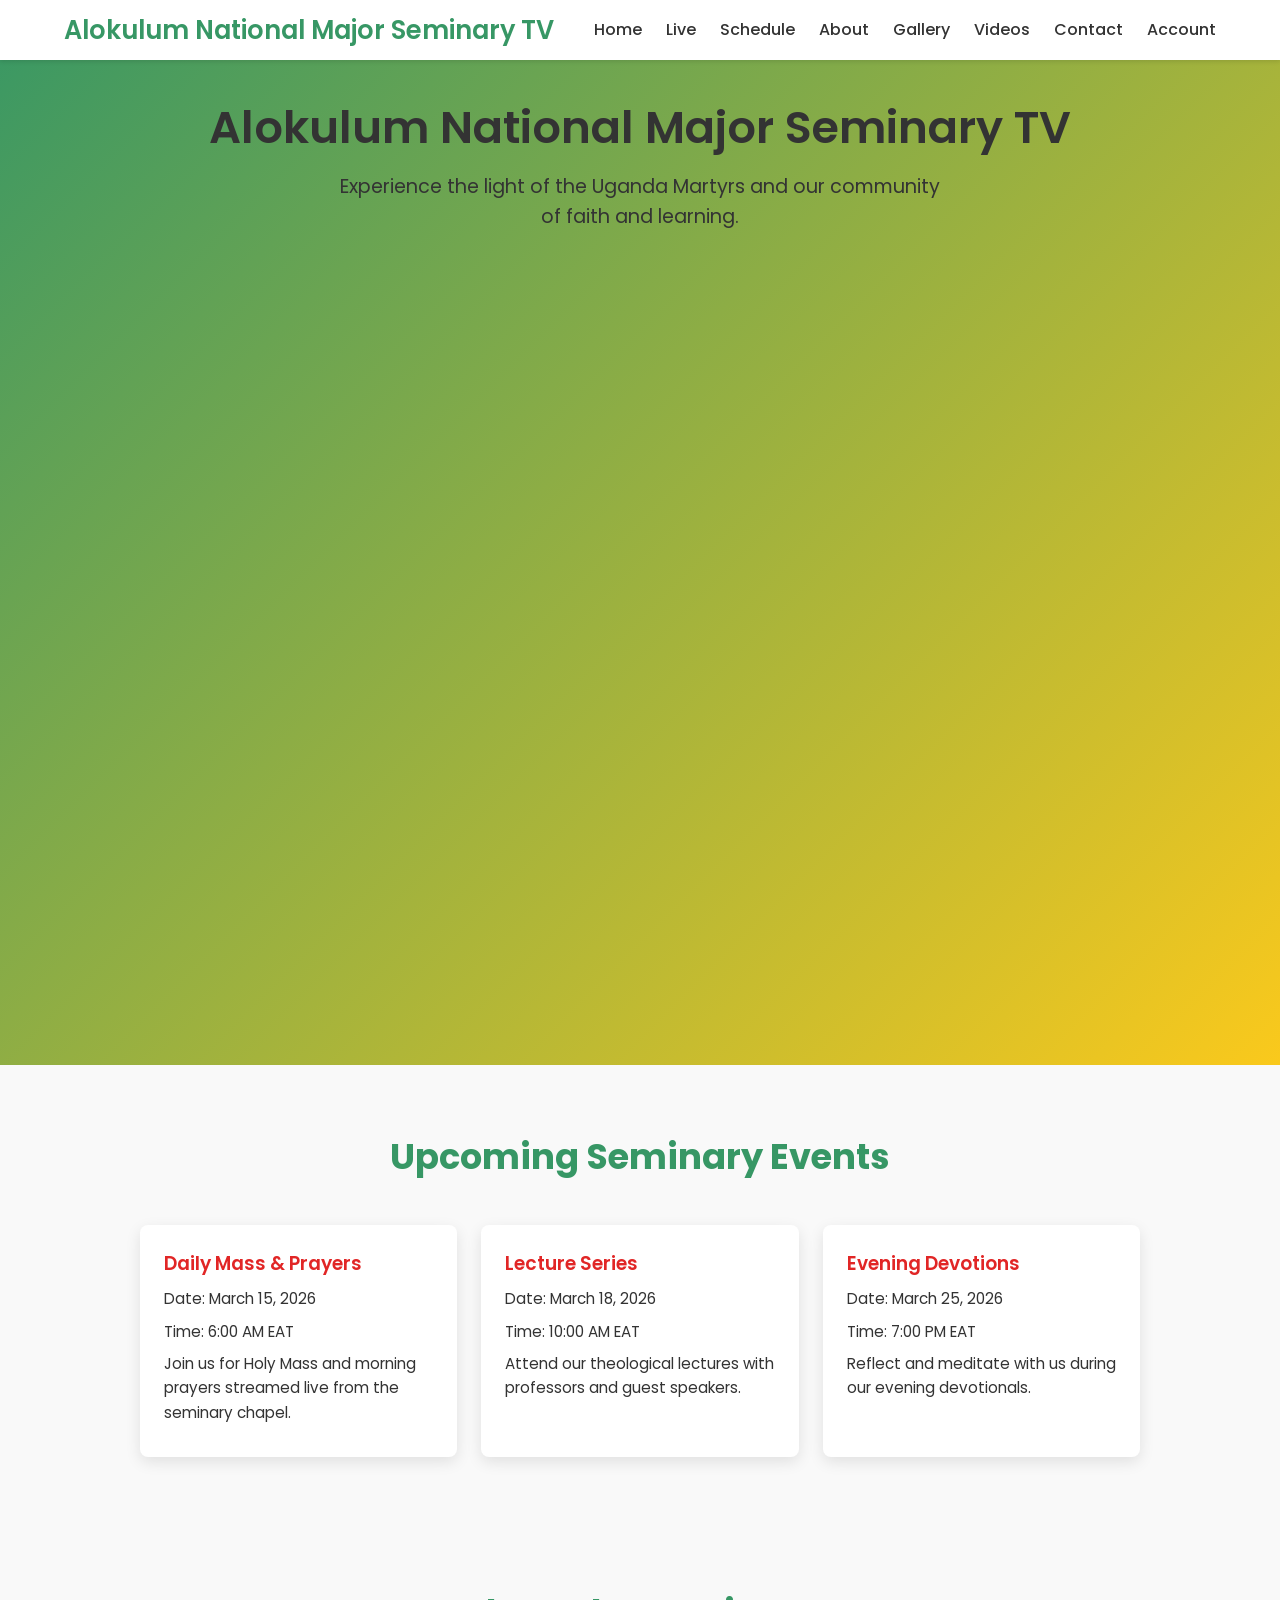
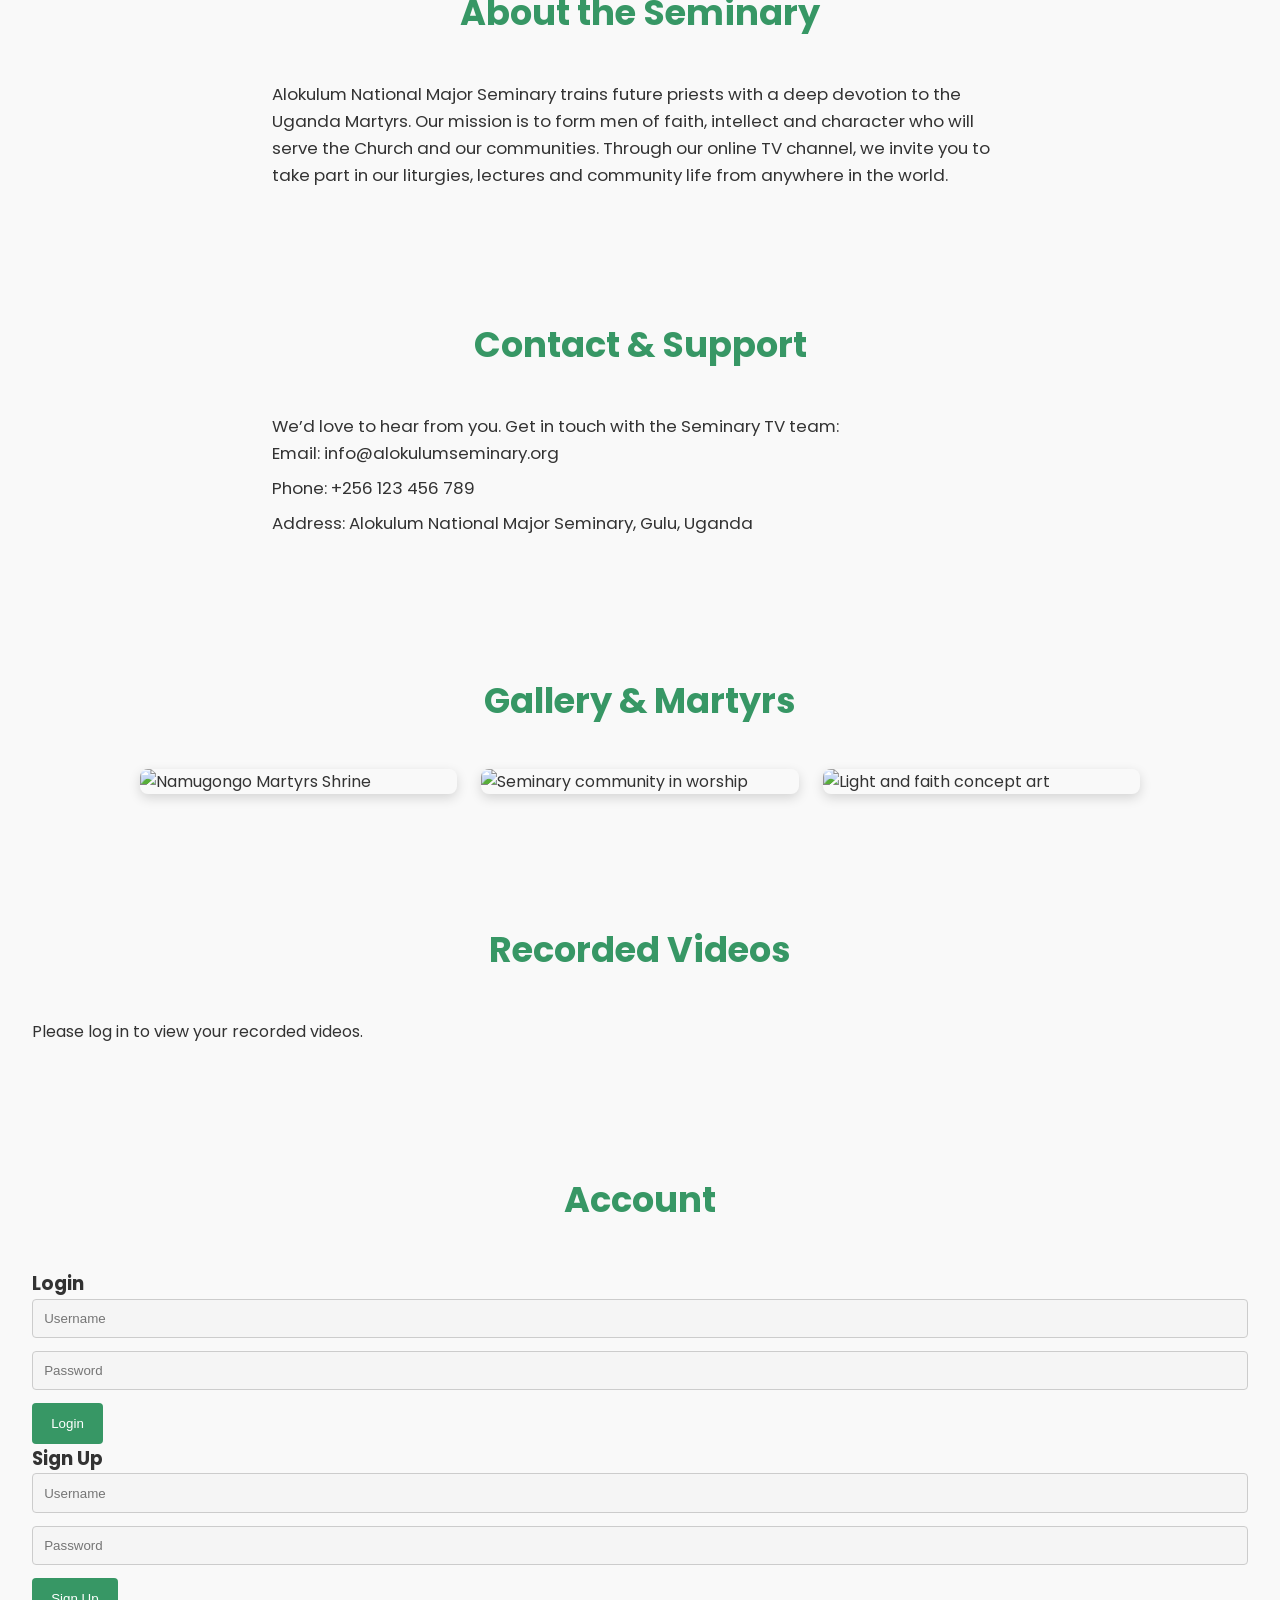
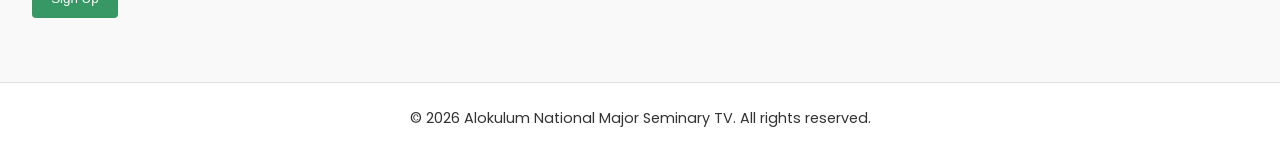
==== index.html @ e07dfffe "Redesign website with floating video, light theme, seminary branding and Uganda Martyrs images" ====
<!DOCTYPE html>
<html lang="en">
<head>
  <meta charset="UTF-8">
  <meta name="viewport" content="width=device-width, initial-scale=1.0">
  <title>Alokulum National Major Seminary TV</title>
  <!-- Main stylesheet -->
  <link rel="stylesheet" href="style.css">
  <!-- Google Fonts -->
  <link rel="preconnect" href="https://fonts.gstatic.com" crossorigin>
  <link href="https://fonts.googleapis.com/css2?family=Poppins:wght@400;500;600&display=swap" rel="stylesheet">
  <!-- Video.js CSS (provides styles for the video player) -->
  <link href="https://vjs.zencdn.net/8.23.4/video-js.css" rel="stylesheet">
  <!-- PWA manifest -->
  <link rel="manifest" href="manifest.json">
</head>
<body>
  <header>
    <div class="container">
      <h1 class="logo">Alokulum National Major Seminary TV</h1>
      <nav>
        <ul class="nav-links">
          <li><a href="#home">Home</a></li>
          <li><a href="#live">Live</a></li>
          <li><a href="#schedule">Schedule</a></li>
          <li><a href="#about">About</a></li>
          <li><a href="#gallery">Gallery</a></li>
          <li><a href="#videos">Videos</a></li>
          <li><a href="#contact">Contact</a></li>
          <li><a href="#account">Account</a></li>
        </ul>
      </nav>
      <button class="menu-toggle" aria-label="Toggle navigation">&#9776;</button>
    </div>
  </header>

  <main id="home">
    <!-- Hero section introducing the seminary and containing a responsive live video.
         When the user scrolls past this section, the video will float in the corner. -->
    <section class="hero" id="live">
      <div class="hero-background"></div>
      <div class="hero-content">
        <h2>Alokulum National Major Seminary TV</h2>
        <p>Experience the light of the Uganda Martyrs and our community of faith and learning.</p>
      </div>
      <div class="video-container" id="live-video-container">
        <iframe
          id="live-video"
          src="https://player.twitch.tv/?channel=benjaminexperiments&parent=sekretbenji.github.io&muted=true"
          frameborder="0"
          allowfullscreen
          scrolling="no">
        </iframe>
      </div>
    </section>

    <!-- Schedule section with upcoming events -->
    <section id="schedule" class="schedule section">
      <h2>Upcoming Seminary Events</h2>
      <div class="schedule-cards">
        <div class="card">
          <h3>Daily Mass &amp; Prayers</h3>
          <p>Date: March 15, 2026</p>
          <p>Time: 6:00&nbsp;AM EAT</p>
          <p>Join us for Holy Mass and morning prayers streamed live from the seminary chapel.</p>
        </div>
        <div class="card">
          <h3>Lecture Series</h3>
          <p>Date: March 18, 2026</p>
          <p>Time: 10:00&nbsp;AM EAT</p>
          <p>Attend our theological lectures with professors and guest speakers.</p>
        </div>
        <div class="card">
          <h3>Evening Devotions</h3>
          <p>Date: March 25, 2026</p>
          <p>Time: 7:00&nbsp;PM EAT</p>
          <p>Reflect and meditate with us during our evening devotionals.</p>
        </div>
      </div>
    </section>

    <!-- About section describing the purpose of the platform -->
    <section id="about" class="about section">
      <h2>About the Seminary</h2>
      <p>Alokulum National Major Seminary trains future priests with a deep devotion to the Uganda Martyrs. Our mission is to form men of faith, intellect and character who will serve the Church and our communities. Through our online TV channel, we invite you to take part in our liturgies, lectures and community life from anywhere in the world.</p>
    </section>

    <!-- Contact section with contact information -->
    <section id="contact" class="contact section">
      <h2>Contact &amp; Support</h2>
      <p>We’d love to hear from you. Get in touch with the Seminary TV team:</p>
      <ul>
        <li>Email: <a href="mailto:info@alokulumseminary.org">info@alokulumseminary.org</a></li>
        <li>Phone: +256&nbsp;123&nbsp;456&nbsp;789</li>
        <li>Address: Alokulum National Major Seminary, Gulu, Uganda</li>
      </ul>
    </section>

    <!-- Gallery section to showcase images -->
    <section id="gallery" class="gallery section">
      <h2>Gallery &amp; Martyrs</h2>
      <div class="gallery-grid">
        <img src="assets/uganda-martyrs.jpg" alt="Namugongo Martyrs Shrine">
        <img src="assets/hero-image.png" alt="Seminary community in worship">
        <img src="assets/stream-concept.png" alt="Light and faith concept art">
      </div>
    </section>

    <!-- Recorded videos section (populated via JavaScript) -->
    <section id="videos" class="videos section">
      <h2>Recorded Videos</h2>
      <p id="no-videos-message">No recordings yet. Upload a video or save a live stream to see it here.</p>
      <div id="recorded-videos-container" class="video-grid"></div>
    </section>

    <!-- Upload section (requires authentication) -->
    <section id="upload" class="upload section" style="display:none;">
      <h2>Upload Video</h2>
      <p>Select a video file to upload. Supported formats: MP4, WebM, OGG.</p>
      <input type="file" id="video-file" accept="video/*">
      <button id="upload-btn">Upload</button>
      <p id="upload-message"></p>
    </section>

    <!-- Account section for sign up/in -->
    <section id="account" class="account section">
      <h2>Account</h2>
      <div id="auth-forms">
        <div id="login-form">
          <h3>Login</h3>
          <input type="text" id="login-username" placeholder="Username">
          <input type="password" id="login-password" placeholder="Password">
          <button id="login-btn">Login</button>
          <p id="login-message"></p>
        </div>
        <div id="signup-form">
          <h3>Sign Up</h3>
          <input type="text" id="signup-username" placeholder="Username">
          <input type="password" id="signup-password" placeholder="Password">
          <button id="signup-btn">Sign Up</button>
          <p id="signup-message"></p>
        </div>
        <div id="logout-section" style="display:none;">
          <p>Welcome, <span id="username-display"></span>!</p>
          <button id="logout-btn">Logout</button>
        </div>
      </div>
    </section>
  </main>

  <footer>
    <p>&copy;&nbsp;2026 Alokulum National Major Seminary TV. All rights reserved.</p>
  </footer>

  <!-- Video.js JS library -->
  <script src="https://vjs.zencdn.net/8.23.4/video.min.js"></script>
  <!-- Custom script -->
  <script src="script.js"></script>

  <!-- Register the service worker for PWA functionality -->
  <script>
    if ('serviceWorker' in navigator) {
      window.addEventListener('load', () => {
        navigator.serviceWorker.register('service-worker.js').catch(err => {
          console.error('Service worker registration failed:', err);
        });
      });
    }
  </script>
</body>
</html>
---- style.css ----
/*
 * Main stylesheet for the Live Stream Hub website.
 *
 * This stylesheet defines the typography, layout, and responsive
 * behaviour of the site. Colour variables are defined at the
 * top-level using CSS custom properties to allow easy theming.
 */

:root {
  /*
   * Light theme colour palette inspired by the seminary adoption flyer.
   * These colours create a bright, welcoming atmosphere that reflects
   * the spirit of hope and devotion of the Uganda Martyrs.
   */
  --primary-color: #379765;      /* green representing growth and faith */
  --secondary-color: #e12626;    /* red accent recalling the martyrs’ sacrifice */
  --accent-color: #fac91c;       /* golden highlight evoking light and hope */
  --background-color: #f9f9f9;   /* very light grey page background */
  --surface-color: #ffffff;      /* white surfaces for cards and sections */
  --text-color: #333333;         /* dark grey text for readability */
  --header-background: #ffffff;  /* white header/footer */
  --header-height: 60px;
}

/* Global reset and base styles */
* {
  margin: 0;
  padding: 0;
  box-sizing: border-box;
}

body {
  font-family: 'Poppins', sans-serif;
  color: var(--text-color);
  background-color: var(--background-color);
  line-height: 1.6;
}

a {
  color: inherit;
  text-decoration: none;
}

header {
  position: fixed;
  top: 0;
  left: 0;
  width: 100%;
  height: var(--header-height);
  background-color: var(--header-background);
  box-shadow: 0 2px 4px rgba(0, 0, 0, 0.1);
  z-index: 100;
}

header .container {
  max-width: 1200px;
  margin: 0 auto;
  display: flex;
  align-items: center;
  justify-content: space-between;
  height: 100%;
  padding: 0 1.5rem;
}

.logo {
  font-size: 1.6rem;
  font-weight: 600;
  color: var(--primary-color);
}

nav ul {
  list-style: none;
  display: flex;
  align-items: center;
  background-color: transparent;
}

nav li {
  margin-left: 1.5rem;
}

nav a {
  font-weight: 500;
  transition: color 0.3s ease;
}

nav a:hover {
  color: var(--secondary-color);
}

.menu-toggle {
  display: none;
  background: none;
  border: none;
  font-size: 1.8rem;
  color: var(--primary-color);
  cursor: pointer;
}

/* Hero section styling */
.hero {
  padding-top: calc(var(--header-height) + 2rem);
  padding-bottom: 3rem;
  text-align: center;
  background: linear-gradient(135deg, var(--primary-color), var(--accent-color));
  color: var(--text-color);
  position: relative;
}

/* Background image overlay for the hero section. This layer adds a subtle
   photographic texture behind the gradient and text without overpowering
   the content. */
.hero-background {
  position: absolute;
  top: 0;
  left: 0;
  width: 100%;
  height: 100%;
  background-image: url('assets/uganda-martyrs.jpg');
  background-size: cover;
  background-position: center;
  opacity: 0.25;
  filter: brightness(0.9);
  z-index: -1;
}

/* Responsive video container. This wrapper maintains a 16:9 aspect ratio
   for the embedded Twitch iframe. When the page is scrolled past the
   hero section, the "floating" class will convert this container into a
   small fixed window pinned to the bottom right of the viewport. */
.video-container {
  width: 80%;
  max-width: 900px;
  margin: 2rem auto;
  position: relative;
  padding-top: 56.25%; /* 16:9 aspect ratio */
}
.video-container iframe {
  position: absolute;
  top: 0;
  left: 0;
  width: 100%;
  height: 100%;
  border: none;
}
.video-container.floating {
  position: fixed;
  width: 320px;
  height: 180px;
  bottom: 20px;
  right: 20px;
  margin: 0;
  padding-top: 0;
  background-color: var(--surface-color);
  box-shadow: 0 4px 12px rgba(0, 0, 0, 0.2);
  border-radius: 8px;
  z-index: 1000;
}

.hero-content h2 {
  font-size: 2.8rem;
  margin-bottom: 0.5rem;
  font-weight: 600;
}

.hero-content p {
  font-size: 1.2rem;
  margin-bottom: 1.5rem;
  max-width: 600px;
  margin-left: auto;
  margin-right: auto;
}

.video-wrapper {
  width: 80%;
  max-width: 900px;
  margin: 0 auto;
  border-radius: 8px;
  overflow: hidden;
  box-shadow: 0 10px 25px rgba(0, 0, 0, 0.4);
}

/* Illustration in the hero section */
/* Decorative illustration positioning.
 * Currently hidden to prevent overlap with the video player. You can
 * customise its position and size by overriding these properties.
 */
.hero-illustration {
  display: none;
}

.hero-illustration img {
  width: 100%;
  display: block;
}

/* Section common styling */
.section {
  padding: 4rem 2rem;
}

.section h2 {
  text-align: center;
  margin-bottom: 2.5rem;
  font-size: 2.2rem;
  color: var(--primary-color);
}

/* Schedule cards grid */
.schedule-cards {
  display: grid;
  grid-template-columns: repeat(auto-fit, minmax(250px, 1fr));
  gap: 1.5rem;
  max-width: 1000px;
  margin: 0 auto;
}

.card {
  background-color: var(--surface-color);
  padding: 1.5rem;
  border-radius: 8px;
  box-shadow: 0 5px 15px rgba(0, 0, 0, 0.1);
  transition: transform 0.2s ease, box-shadow 0.2s ease;
}

.card:hover {
  transform: translateY(-5px);
  box-shadow: 0 8px 20px rgba(0, 0, 0, 0.2);
}

.card h3 {
  margin-top: 0;
  margin-bottom: 0.5rem;
  color: var(--secondary-color);
  font-weight: 600;
}

.card p {
  margin-bottom: 0.5rem;
  font-size: 0.95rem;
  color: var(--text-color);
}

/* About and Contact sections */
.about, .contact {
  max-width: 800px;
  margin: 0 auto;
  font-size: 1.05rem;
  line-height: 1.6;
}

.contact ul {
  list-style: none;
  padding-left: 0;
}

.contact li {
  margin-bottom: 0.5rem;
}

footer {
  text-align: center;
  padding: 1.5rem 0;
  background-color: var(--header-background);
  border-top: 1px solid #e0e0e0;
  color: var(--text-color);
  font-size: 0.9rem;
}

/* Responsive behaviour */
@media (max-width: 768px) {
  nav ul {
    position: absolute;
    right: 0;
    top: var(--header-height);
    width: 220px;
    flex-direction: column;
    background-color: var(--header-background);
    border: 1px solid #e0e0e0;
    box-shadow: 0 10px 20px rgba(0, 0, 0, 0.1);
    display: none;
  }
  nav ul.active {
    display: flex;
  }
  nav li {
    margin: 0;
    border-bottom: 1px solid #e0e0e0;
  }
  nav li:last-child {
    border-bottom: none;
  }
  .menu-toggle {
    display: block;
  }
  .video-wrapper {
    width: 95%;
  }
  .hero-content h2 {
    font-size: 2.2rem;
  }
  .hero-content p {
    font-size: 1rem;
  }
  .section {
    padding: 3rem 1.5rem;
  }

  /* Hide the illustration on small screens to preserve space */
  .hero-illustration {
    display: none;
  }
}

/* Account and upload forms */
.account input,
 .upload input {
  width: 100%;
  padding: 0.7rem;
  margin-bottom: 0.8rem;
  border: 1px solid #ccc;
  border-radius: 4px;
  background-color: #f5f5f5;
  color: var(--text-color);
}

.account button,
.upload button {
  background-color: var(--primary-color);
  color: #fff;
  border: none;
  padding: 0.8rem 1.2rem;
  border-radius: 4px;
  cursor: pointer;
  font-weight: 500;
  transition: background-color 0.3s ease;
}

.account button:hover,
.upload button:hover {
  background-color: var(--secondary-color);
}

/* Welcome/Logout section styling */
#logout-section {
  text-align: center;
  margin-top: 1rem;
}
#logout-section p {
  margin-bottom: 0.8rem;
}

/* Recorded videos grid */
.video-grid {
  display: grid;
  grid-template-columns: repeat(auto-fit, minmax(250px, 1fr));
  gap: 1rem;
  max-width: 1000px;
  margin: 0 auto;
}

.video-grid video {
  width: 100%;
  border-radius: 8px;
  box-shadow: 0 4px 12px rgba(0, 0, 0, 0.15);
}

/* Gallery grid styling */
.gallery-grid {
  display: grid;
  grid-template-columns: repeat(auto-fit, minmax(250px, 1fr));
  gap: 1.5rem;
  max-width: 1000px;
  margin: 0 auto;
}

.gallery-grid img {
  width: 100%;
  border-radius: 8px;
  box-shadow: 0 4px 12px rgba(0, 0, 0, 0.15);
  object-fit: cover;
}
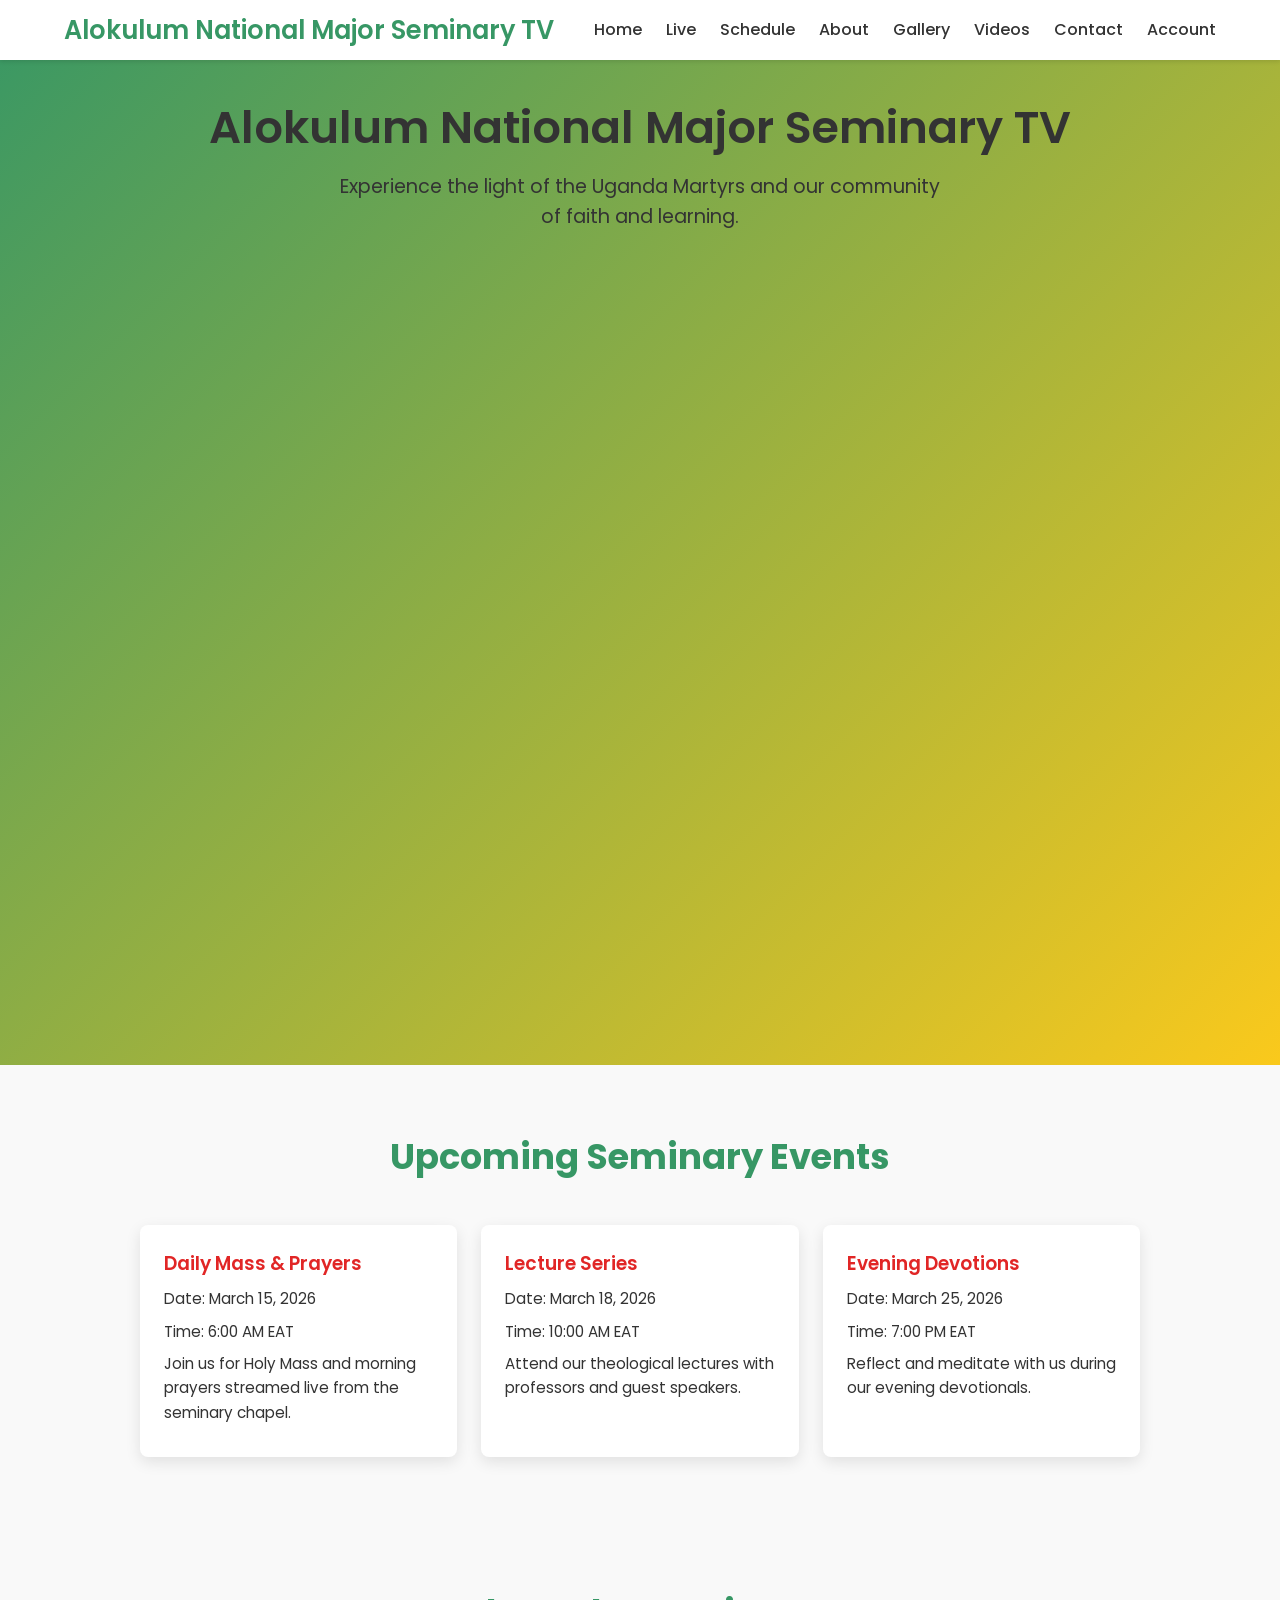
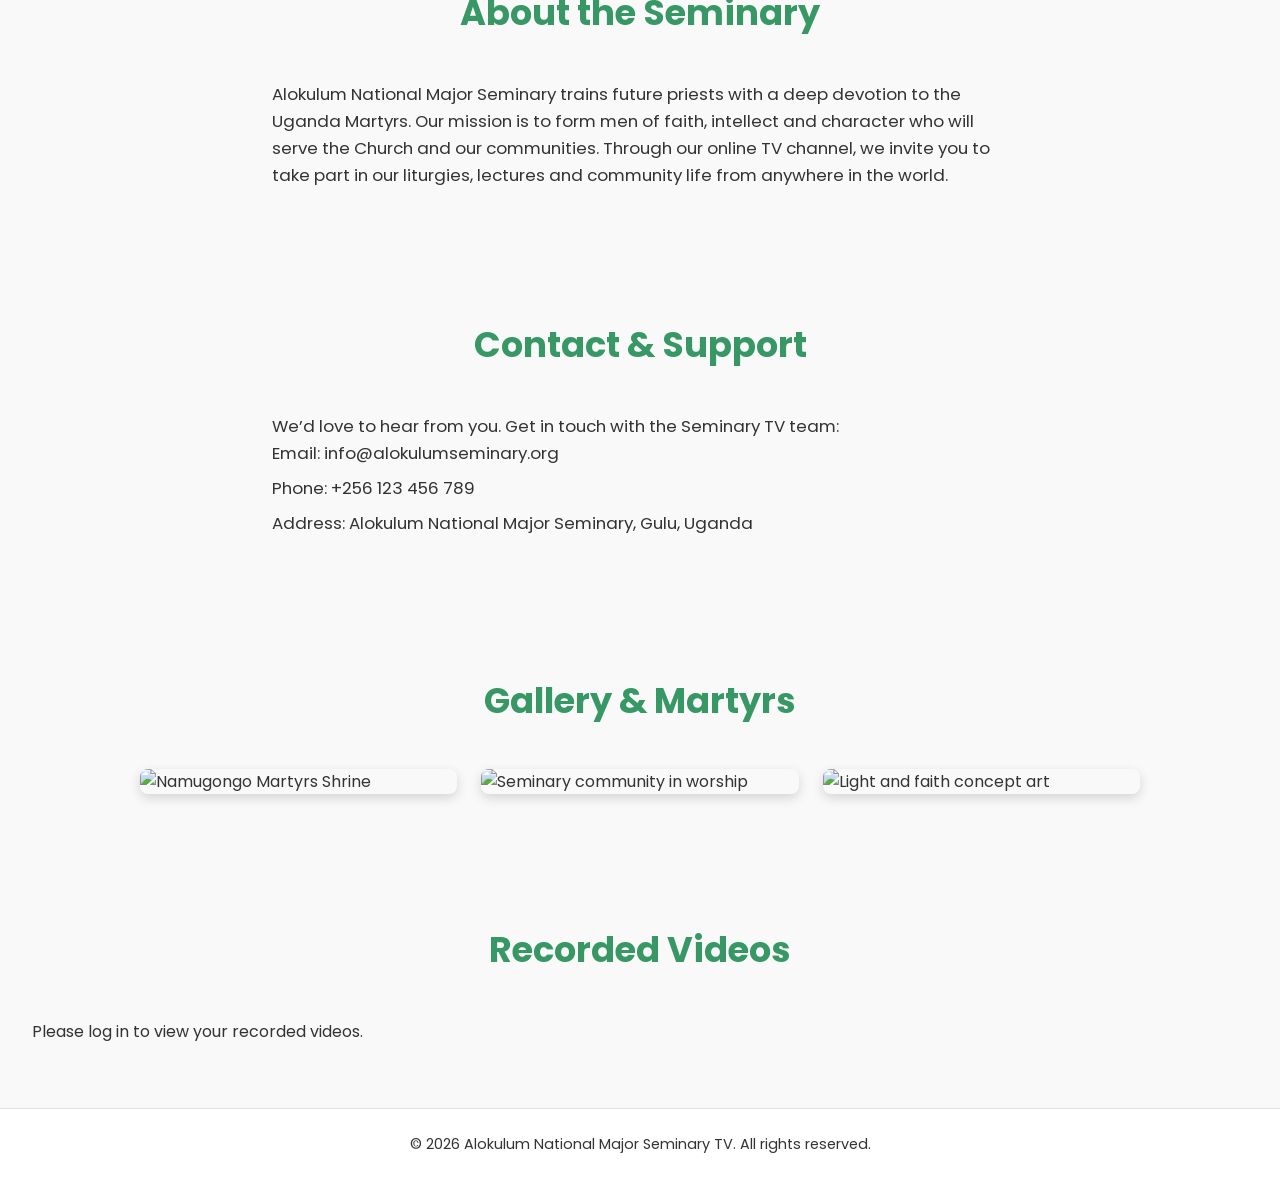
==== commit 9e5b2f0c: "Make login/signup optional via floating panel" ====
--- a/index.html
+++ b/index.html
@@ -27,7 +27,8 @@
           <li><a href="#gallery">Gallery</a></li>
           <li><a href="#videos">Videos</a></li>
           <li><a href="#contact">Contact</a></li>
-          <li><a href="#account">Account</a></li>
+          <!-- Account link will toggle the floating login/signup panel instead of scrolling -->
+          <li><a href="#account" id="account-link">Account</a></li>
         </ul>
       </nav>
       <button class="menu-toggle" aria-label="Toggle navigation">&#9776;</button>
--- a/style.css
+++ b/style.css
@@ -350,6 +350,41 @@
   margin-bottom: 0.8rem;
 }
 
+/* Floating account panel styles
+ * The account section is rendered as a floating card in the top‑right
+ * corner of the viewport. It is hidden by default and can be toggled
+ * via the Account link in the navigation bar. When visible, it
+ * overlays the page content without affecting the layout.
+ */
+.account {
+  position: fixed;
+  top: calc(var(--header-height) + 1rem);
+  right: 1rem;
+  width: 300px;
+  background-color: var(--surface-color);
+  box-shadow: 0 4px 12px rgba(0, 0, 0, 0.15);
+  border-radius: 8px;
+  padding: 1rem;
+  z-index: 2000;
+  display: none;
+}
+
+.account.visible {
+  display: block;
+}
+
+/* For small screens, expand the panel to near full width and shift
+ * downward so it doesn’t cover the header. */
+@media (max-width: 768px) {
+  .account {
+    top: calc(var(--header-height) + 0.5rem);
+    right: 0.5rem;
+    left: 0.5rem;
+    width: auto;
+    max-width: calc(100% - 1rem);
+  }
+}
+
 /* Recorded videos grid */
 .video-grid {
   display: grid;
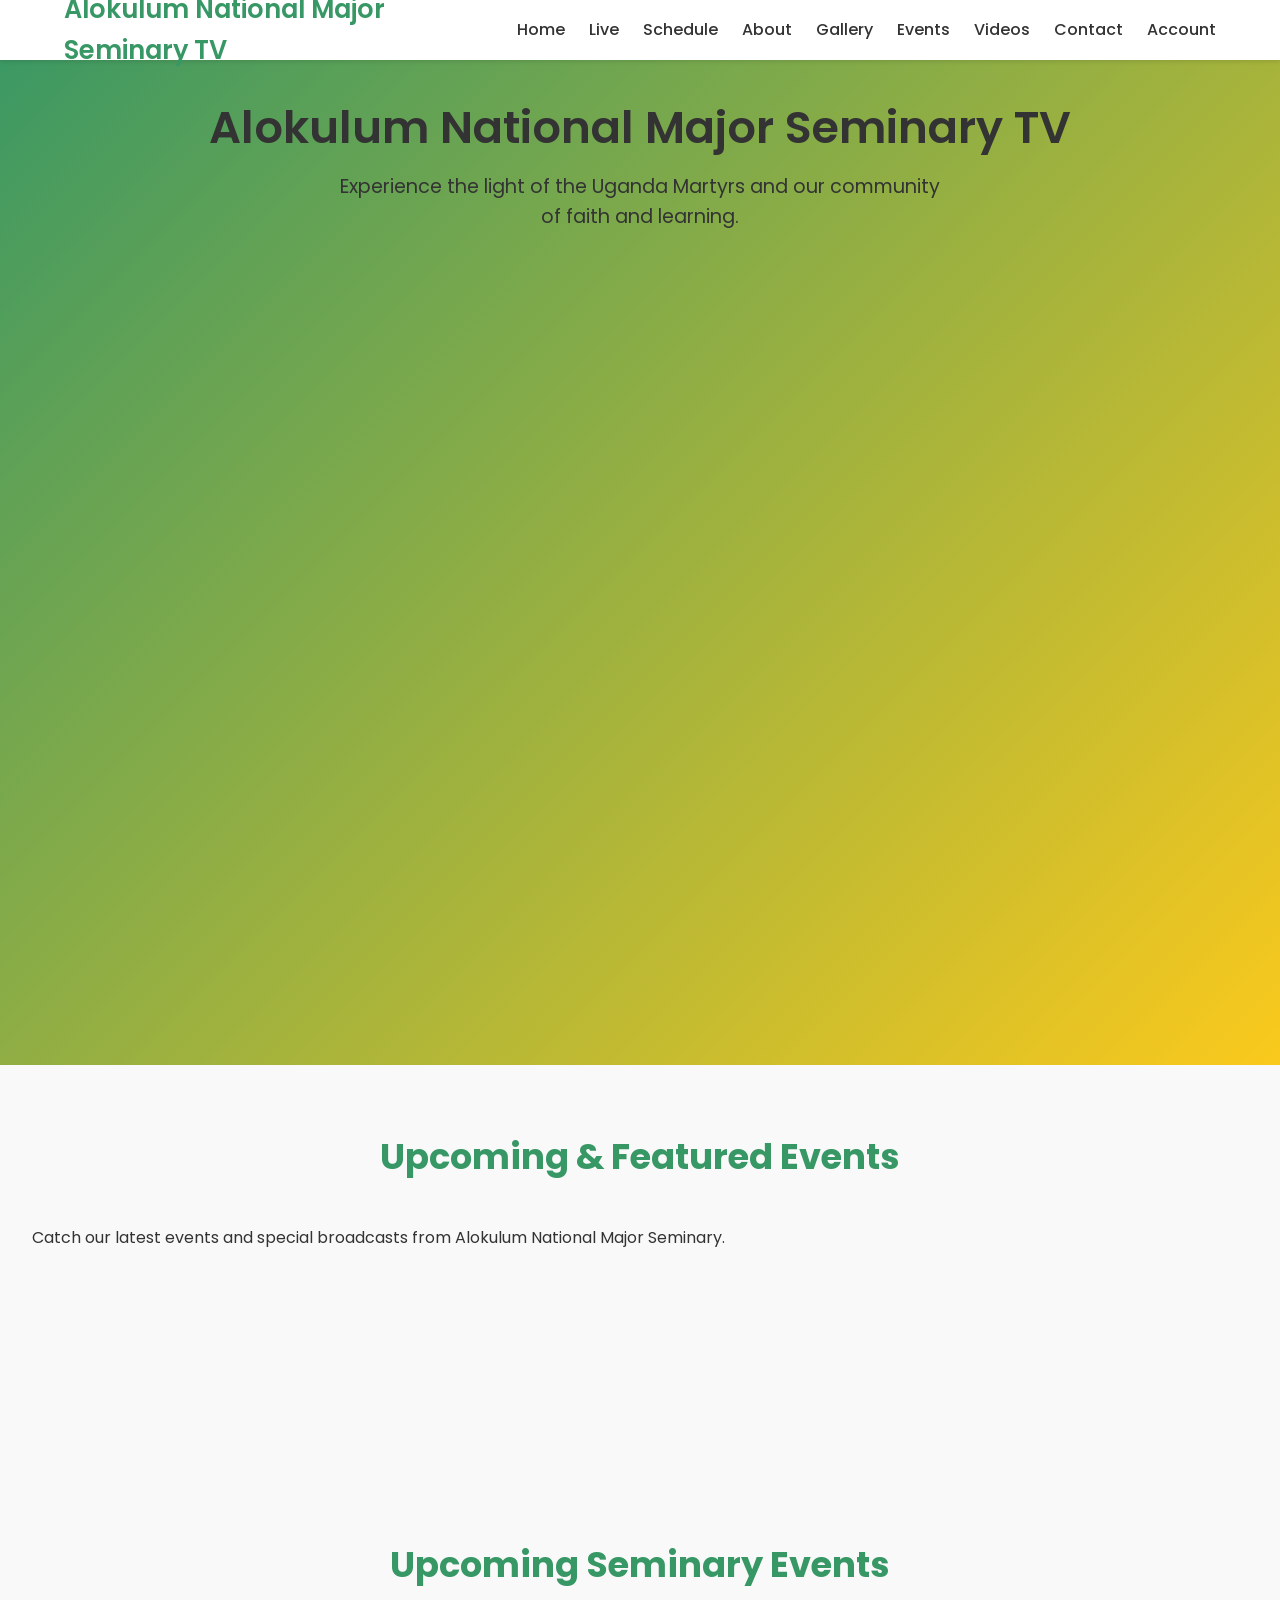
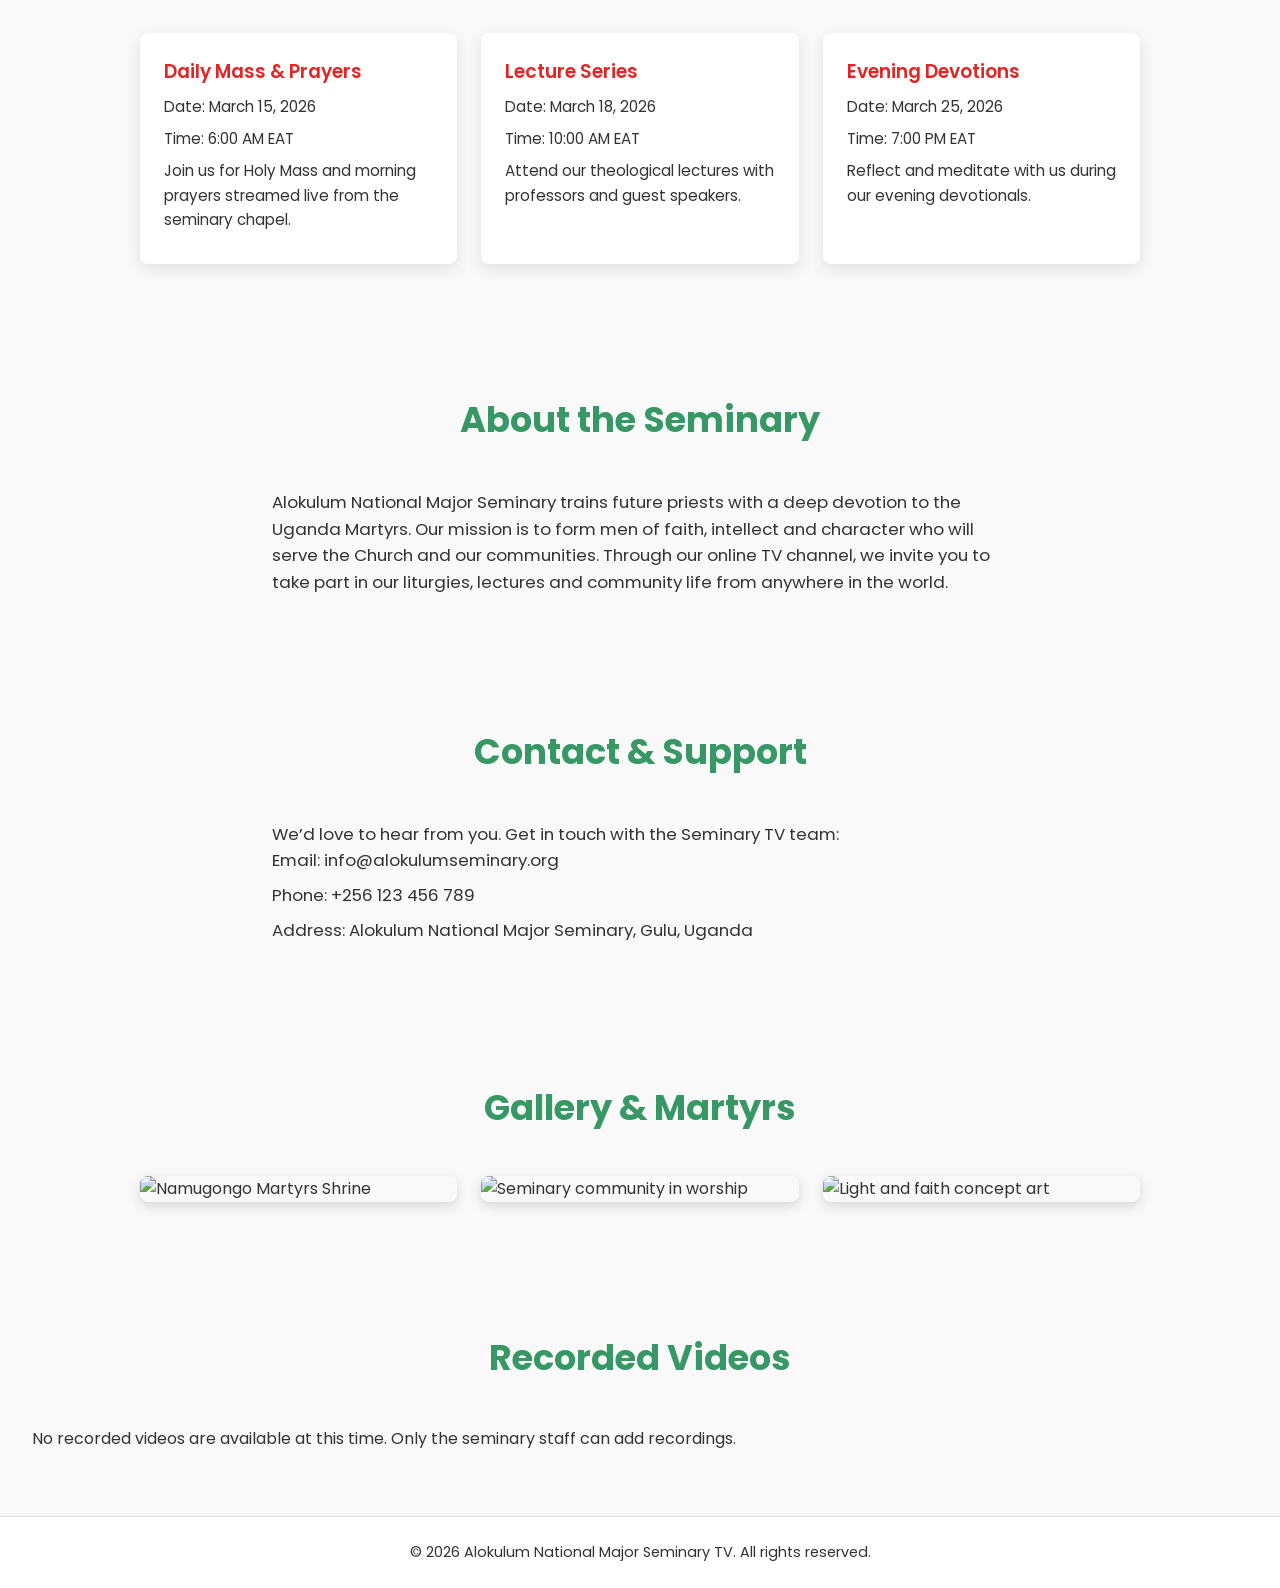
==== commit 30481a20: "Remove upload feature and switch to consumption-only; update recorded videos message" ====
--- a/index.html
+++ b/index.html
@@ -25,6 +25,8 @@
           <li><a href="#schedule">Schedule</a></li>
           <li><a href="#about">About</a></li>
           <li><a href="#gallery">Gallery</a></li>
+          <!-- New events menu item to showcase upcoming seminary event videos -->
+          <li><a href="#events">Events</a></li>
           <li><a href="#videos">Videos</a></li>
           <li><a href="#contact">Contact</a></li>
           <!-- Account link will toggle the floating login/signup panel instead of scrolling -->
@@ -52,6 +54,33 @@
           allowfullscreen
           scrolling="no">
         </iframe>
+      </div>
+    </section>
+
+    <!-- Events section showcasing upcoming live streams and past event videos -->
+    <section id="events" class="events section">
+      <h2>Upcoming &amp; Featured Events</h2>
+      <p>Catch our latest events and special broadcasts from Alokulum National Major Seminary.</p>
+      <div class="embed-grid">
+        <!-- Embed YouTube videos using the video IDs. The ID is the part after v= or the last path segment of the URL. -->
+        <iframe
+          src="https://www.youtube.com/embed/qfczbriTA1A"
+          title="Upcoming Event 1"
+          frameborder="0"
+          allow="accelerometer; autoplay; clipboard-write; encrypted-media; gyroscope; picture-in-picture"
+          allowfullscreen></iframe>
+        <iframe
+          src="https://www.youtube.com/embed/PJSCQuWpth0"
+          title="Upcoming Event 2"
+          frameborder="0"
+          allow="accelerometer; autoplay; clipboard-write; encrypted-media; gyroscope; picture-in-picture"
+          allowfullscreen></iframe>
+        <iframe
+          src="https://www.youtube.com/embed/VDY6DbUS7t4"
+          title="Upcoming Event 3"
+          frameborder="0"
+          allow="accelerometer; autoplay; clipboard-write; encrypted-media; gyroscope; picture-in-picture"
+          allowfullscreen></iframe>
       </div>
     </section>
 
@@ -110,18 +139,11 @@
     <!-- Recorded videos section (populated via JavaScript) -->
     <section id="videos" class="videos section">
       <h2>Recorded Videos</h2>
-      <p id="no-videos-message">No recordings yet. Upload a video or save a live stream to see it here.</p>
+      <!-- This message will be updated dynamically by script.js based on whether any recordings exist. -->
+      <p id="no-videos-message">No recorded videos are available at this time. Only the seminary staff can add recordings.</p>
       <div id="recorded-videos-container" class="video-grid"></div>
     </section>
 
-    <!-- Upload section (requires authentication) -->
-    <section id="upload" class="upload section" style="display:none;">
-      <h2>Upload Video</h2>
-      <p>Select a video file to upload. Supported formats: MP4, WebM, OGG.</p>
-      <input type="file" id="video-file" accept="video/*">
-      <button id="upload-btn">Upload</button>
-      <p id="upload-message"></p>
-    </section>
 
     <!-- Account section for sign up/in -->
     <section id="account" class="account section">
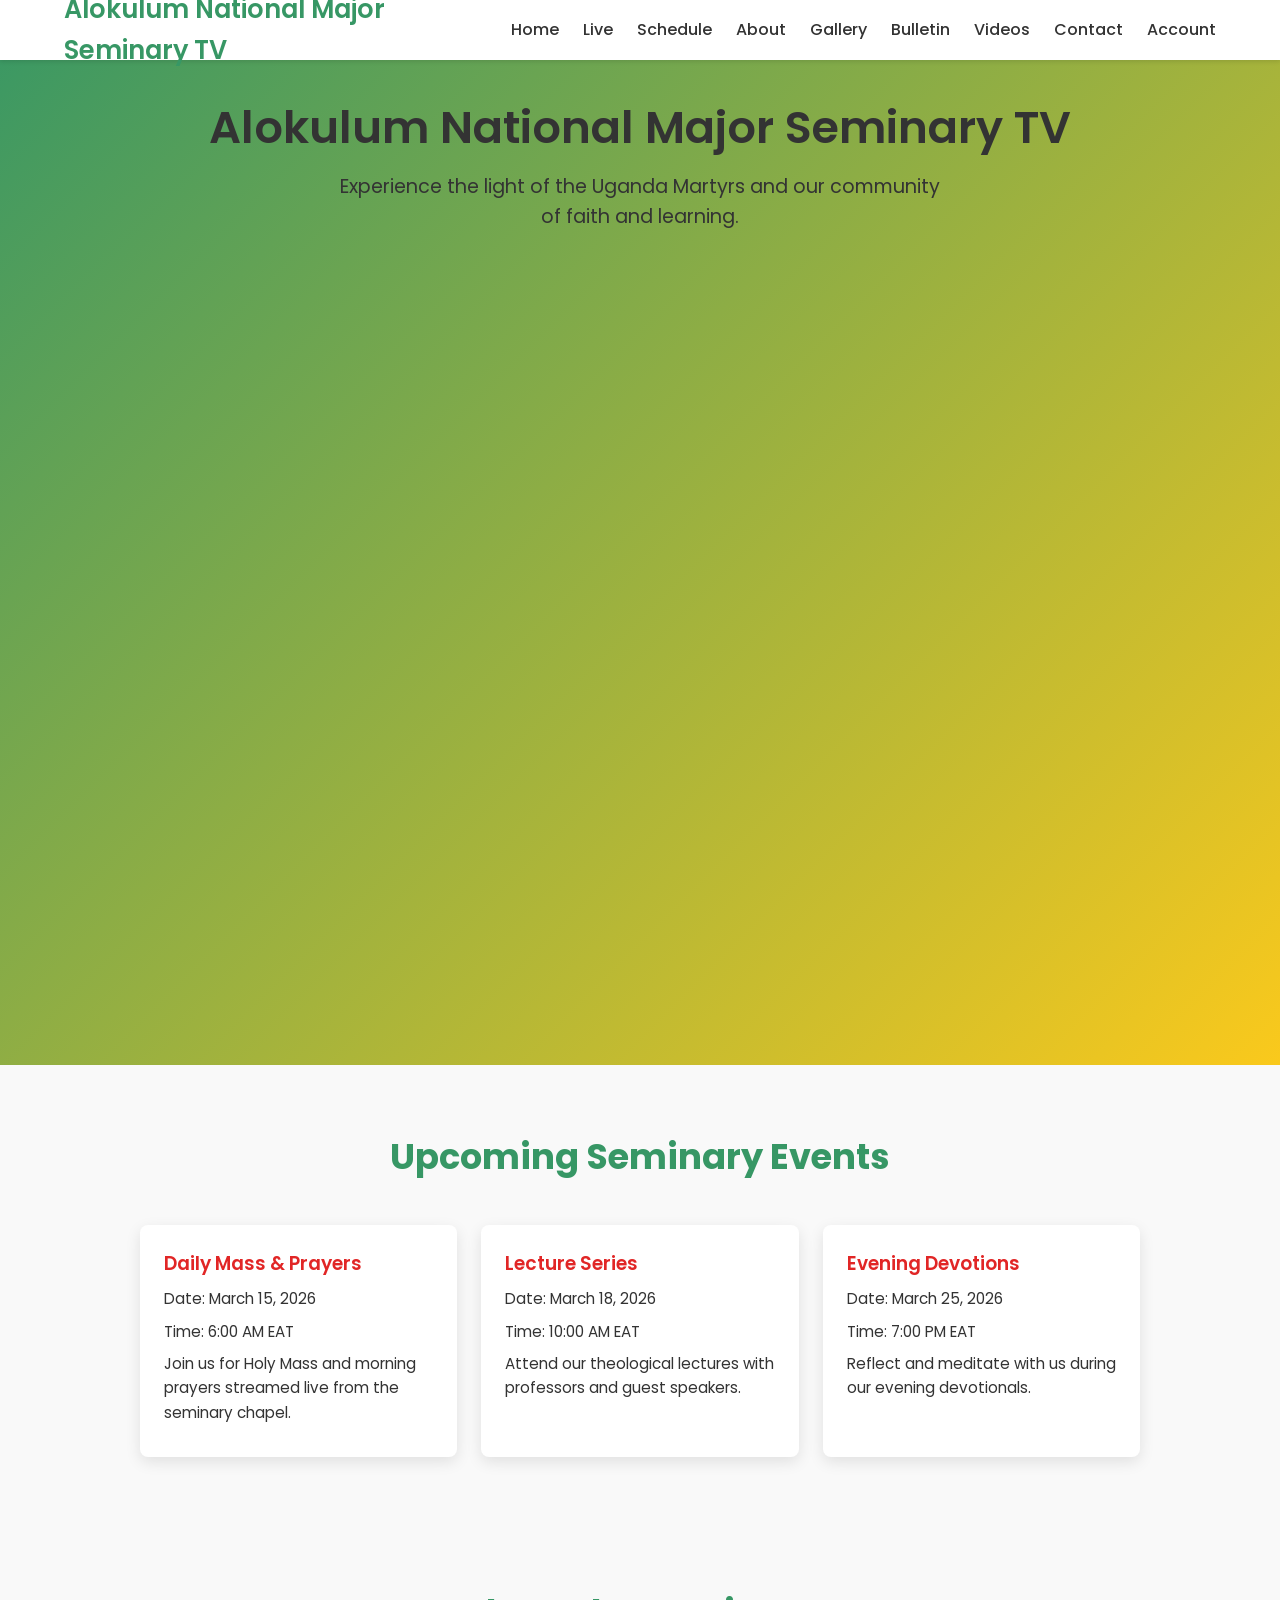
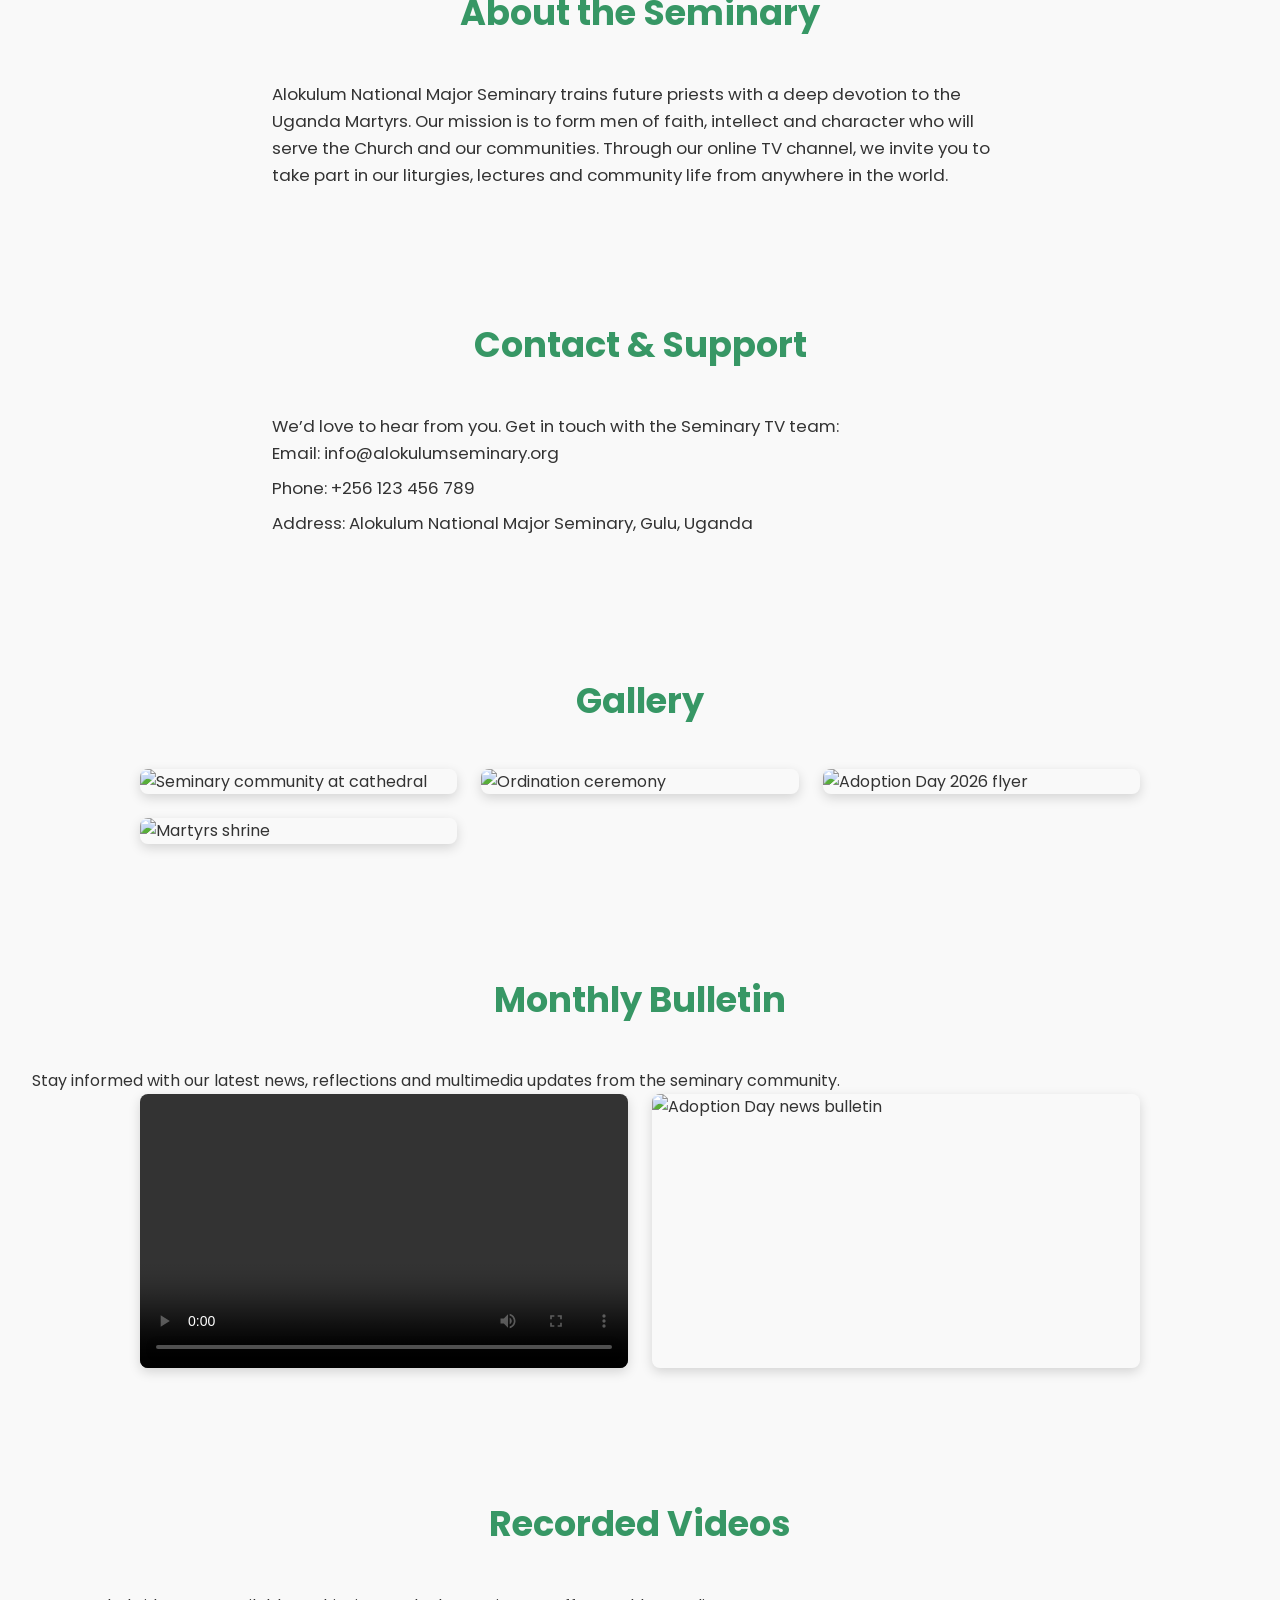
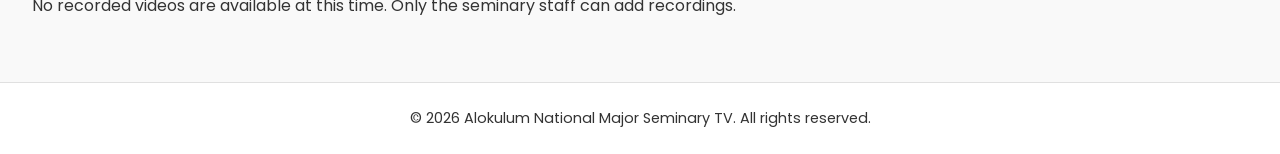
==== commit a2728977: "Add files via upload Add monthly bulletin section, update gallery with seminary images, new hero bac" ====
--- a/index.html
+++ b/index.html
@@ -25,8 +25,8 @@
           <li><a href="#schedule">Schedule</a></li>
           <li><a href="#about">About</a></li>
           <li><a href="#gallery">Gallery</a></li>
-          <!-- New events menu item to showcase upcoming seminary event videos -->
-          <li><a href="#events">Events</a></li>
+          <!-- Bulletin menu item for monthly news bulletins -->
+          <li><a href="#bulletin">Bulletin</a></li>
           <li><a href="#videos">Videos</a></li>
           <li><a href="#contact">Contact</a></li>
           <!-- Account link will toggle the floating login/signup panel instead of scrolling -->
@@ -57,32 +57,6 @@
       </div>
     </section>
 
-    <!-- Events section showcasing upcoming live streams and past event videos -->
-    <section id="events" class="events section">
-      <h2>Upcoming &amp; Featured Events</h2>
-      <p>Catch our latest events and special broadcasts from Alokulum National Major Seminary.</p>
-      <div class="embed-grid">
-        <!-- Embed YouTube videos using the video IDs. The ID is the part after v= or the last path segment of the URL. -->
-        <iframe
-          src="https://www.youtube.com/embed/qfczbriTA1A"
-          title="Upcoming Event 1"
-          frameborder="0"
-          allow="accelerometer; autoplay; clipboard-write; encrypted-media; gyroscope; picture-in-picture"
-          allowfullscreen></iframe>
-        <iframe
-          src="https://www.youtube.com/embed/PJSCQuWpth0"
-          title="Upcoming Event 2"
-          frameborder="0"
-          allow="accelerometer; autoplay; clipboard-write; encrypted-media; gyroscope; picture-in-picture"
-          allowfullscreen></iframe>
-        <iframe
-          src="https://www.youtube.com/embed/VDY6DbUS7t4"
-          title="Upcoming Event 3"
-          frameborder="0"
-          allow="accelerometer; autoplay; clipboard-write; encrypted-media; gyroscope; picture-in-picture"
-          allowfullscreen></iframe>
-      </div>
-    </section>
 
     <!-- Schedule section with upcoming events -->
     <section id="schedule" class="schedule section">
@@ -128,11 +102,32 @@
 
     <!-- Gallery section to showcase images -->
     <section id="gallery" class="gallery section">
-      <h2>Gallery &amp; Martyrs</h2>
+      <h2>Gallery</h2>
       <div class="gallery-grid">
-        <img src="assets/uganda-martyrs.jpg" alt="Namugongo Martyrs Shrine">
-        <img src="assets/hero-image.png" alt="Seminary community in worship">
-        <img src="assets/stream-concept.png" alt="Light and faith concept art">
+        <!-- Seminarians at Gulu Cathedral -->
+        <img src="assets/cathedral.jpg" alt="Seminary community at cathedral">
+        <!-- Bishop ordination ceremony -->
+        <img src="assets/ordination.jpg" alt="Ordination ceremony">
+        <!-- Adoption Day flyer -->
+        <img src="assets/adoption.jpg" alt="Adoption Day 2026 flyer">
+        <!-- Uganda Martyrs pilgrimage (Namugongo shrine) -->
+        <img src="assets/uganda-martyrs.jpg" alt="Martyrs shrine">
+      </div>
+    </section>
+
+    <!-- Bulletin section showcasing monthly news updates and multimedia. -->
+    <section id="bulletin" class="bulletin section">
+      <h2>Monthly Bulletin</h2>
+      <p>Stay informed with our latest news, reflections and multimedia updates from the seminary community.</p>
+      <div class="bulletin-grid">
+        <!-- Pilgrimage video: Seminarians make a pilgrimage to the holy door. -->
+        <video controls>
+          <source src="assets/pilgrimage.mp4" type="video/mp4">
+          Your browser does not support the video tag.
+        </video>
+        <!-- Adoption Day graphic as part of the bulletin highlights. -->
+        <img src="assets/adoption.jpg" alt="Adoption Day news bulletin">
+        <!-- Additional bulletin items can be added here in the future. -->
       </div>
     </section>
 
--- a/style.css
+++ b/style.css
@@ -116,11 +116,14 @@
   left: 0;
   width: 100%;
   height: 100%;
-  background-image: url('assets/uganda-martyrs.jpg');
+  /* Use the Uganda Martyrs monument photo as the hero backdrop.
+     A subtle overlay is applied via the opacity and brightness
+     adjustments to ensure text remains legible. */
+  background-image: url('assets/martyrs-monument.png');
   background-size: cover;
   background-position: center;
-  opacity: 0.25;
-  filter: brightness(0.9);
+  opacity: 0.35;
+  filter: brightness(0.8);
   z-index: -1;
 }
 
@@ -414,4 +417,43 @@
   border-radius: 8px;
   box-shadow: 0 4px 12px rgba(0, 0, 0, 0.15);
   object-fit: cover;
+}
+
+/* Events embed grid styling
+ * Displays YouTube embeds in a responsive grid with 16:9 aspect ratio.
+ */
+.embed-grid {
+  display: grid;
+  grid-template-columns: repeat(auto-fit, minmax(300px, 1fr));
+  gap: 1.5rem;
+  max-width: 1000px;
+  margin: 0 auto;
+}
+.embed-grid iframe {
+  width: 100%;
+  aspect-ratio: 16 / 9;
+  border: none;
+  border-radius: 8px;
+  box-shadow: 0 4px 12px rgba(0, 0, 0, 0.15);
+}
+
+/* Bulletin grid styling
+ * Displays bulletin items (images or videos) in a responsive grid.
+ * Each item can contain an image or a video tag. Videos will maintain
+ * a 16:9 aspect ratio by default. */
+.bulletin-grid {
+  display: grid;
+  grid-template-columns: repeat(auto-fit, minmax(300px, 1fr));
+  gap: 1.5rem;
+  max-width: 1000px;
+  margin: 0 auto;
+}
+.bulletin-grid img, .bulletin-grid video {
+  width: 100%;
+  border-radius: 8px;
+  box-shadow: 0 4px 12px rgba(0, 0, 0, 0.15);
+  object-fit: cover;
+}
+.bulletin-grid video {
+  aspect-ratio: 16 / 9;
 }
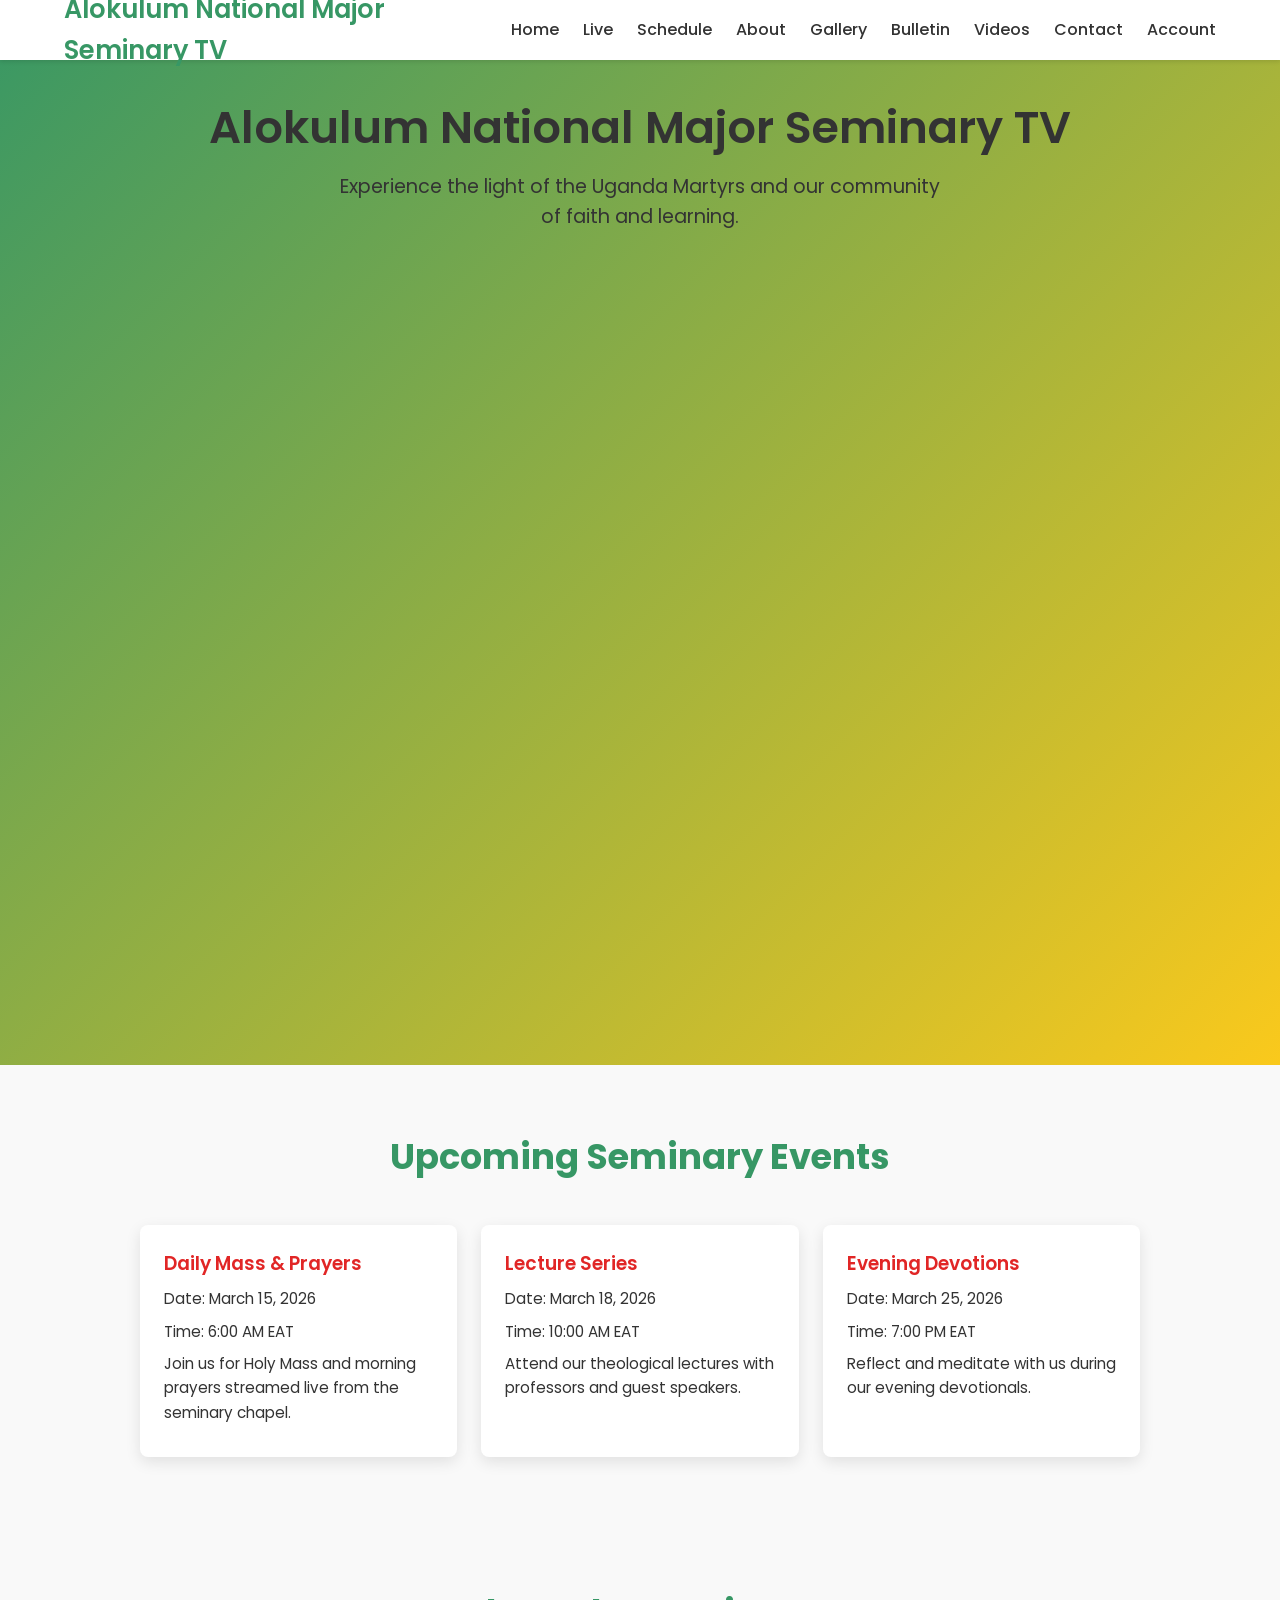
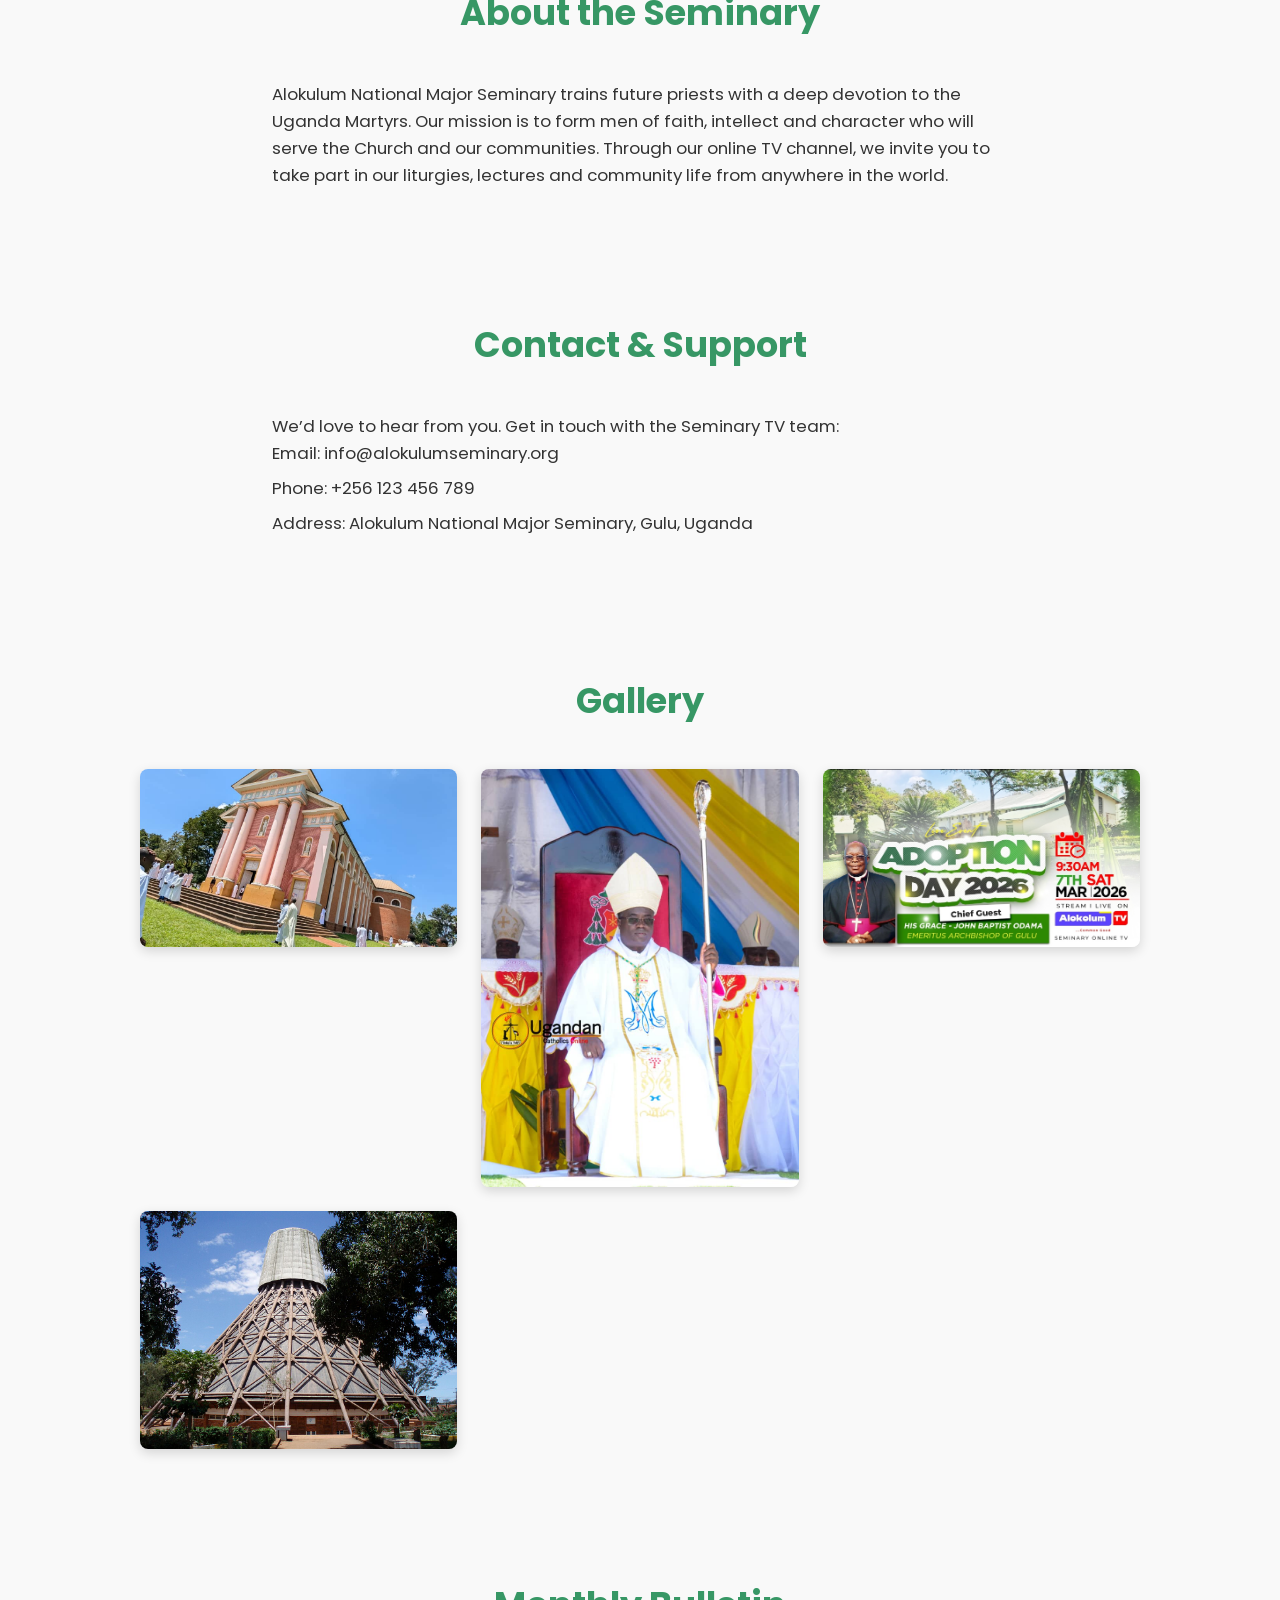
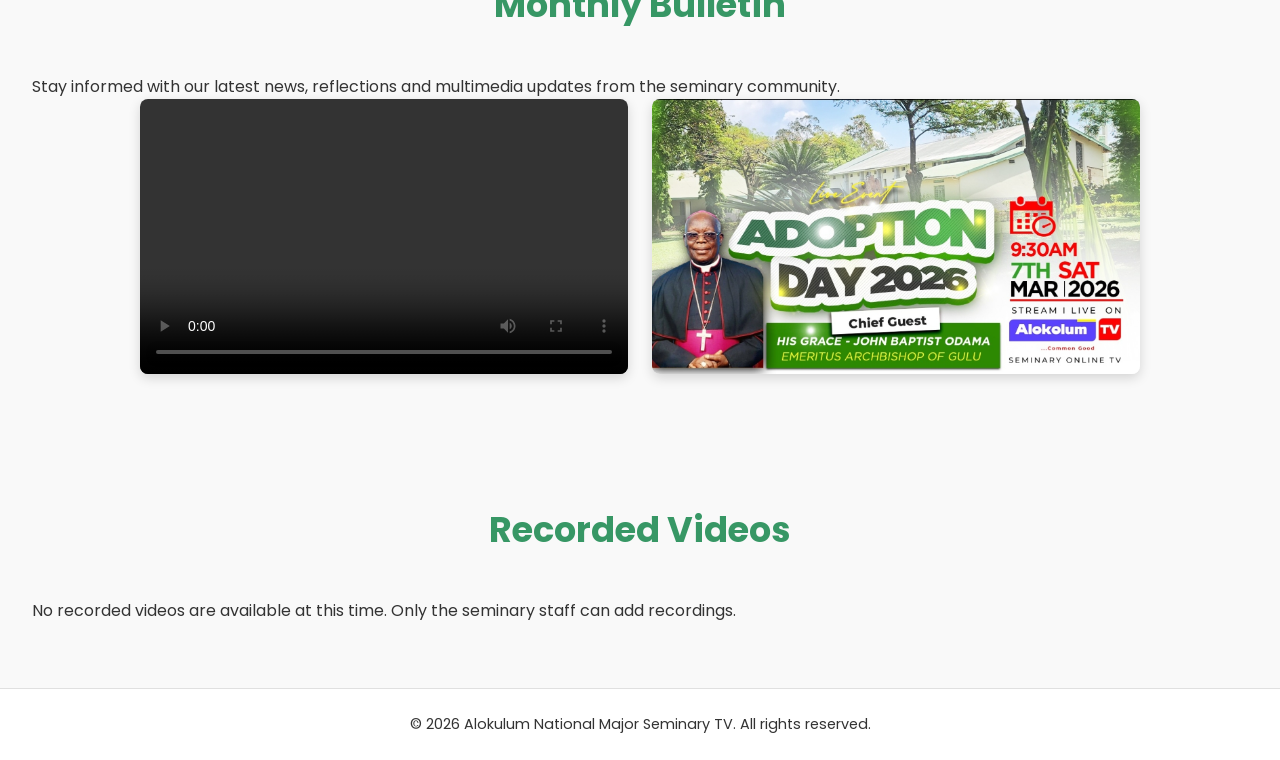
==== commit aaf8fd78: "Fix asset paths and caching: remove assets/ prefix for images and video, update service-worker and C" ====
--- a/index.html
+++ b/index.html
@@ -105,13 +105,13 @@
       <h2>Gallery</h2>
       <div class="gallery-grid">
         <!-- Seminarians at Gulu Cathedral -->
-        <img src="assets/cathedral.jpg" alt="Seminary community at cathedral">
+        <img src="cathedral.jpg" alt="Seminary community at cathedral">
         <!-- Bishop ordination ceremony -->
-        <img src="assets/ordination.jpg" alt="Ordination ceremony">
+        <img src="ordination.jpg" alt="Ordination ceremony">
         <!-- Adoption Day flyer -->
-        <img src="assets/adoption.jpg" alt="Adoption Day 2026 flyer">
+        <img src="adoption.jpg" alt="Adoption Day 2026 flyer">
         <!-- Uganda Martyrs pilgrimage (Namugongo shrine) -->
-        <img src="assets/uganda-martyrs.jpg" alt="Martyrs shrine">
+        <img src="uganda-martyrs.jpg" alt="Martyrs shrine">
       </div>
     </section>
 
@@ -122,11 +122,11 @@
       <div class="bulletin-grid">
         <!-- Pilgrimage video: Seminarians make a pilgrimage to the holy door. -->
         <video controls>
-          <source src="assets/pilgrimage.mp4" type="video/mp4">
+          <source src="pilgrimage.mp4" type="video/mp4">
           Your browser does not support the video tag.
         </video>
         <!-- Adoption Day graphic as part of the bulletin highlights. -->
-        <img src="assets/adoption.jpg" alt="Adoption Day news bulletin">
+        <img src="adoption.jpg" alt="Adoption Day news bulletin">
         <!-- Additional bulletin items can be added here in the future. -->
       </div>
     </section>
--- a/style.css
+++ b/style.css
@@ -119,7 +119,7 @@
   /* Use the Uganda Martyrs monument photo as the hero backdrop.
      A subtle overlay is applied via the opacity and brightness
      adjustments to ensure text remains legible. */
-  background-image: url('assets/martyrs-monument.png');
+  background-image: url('martyrs-monument.png');
   background-size: cover;
   background-position: center;
   opacity: 0.35;
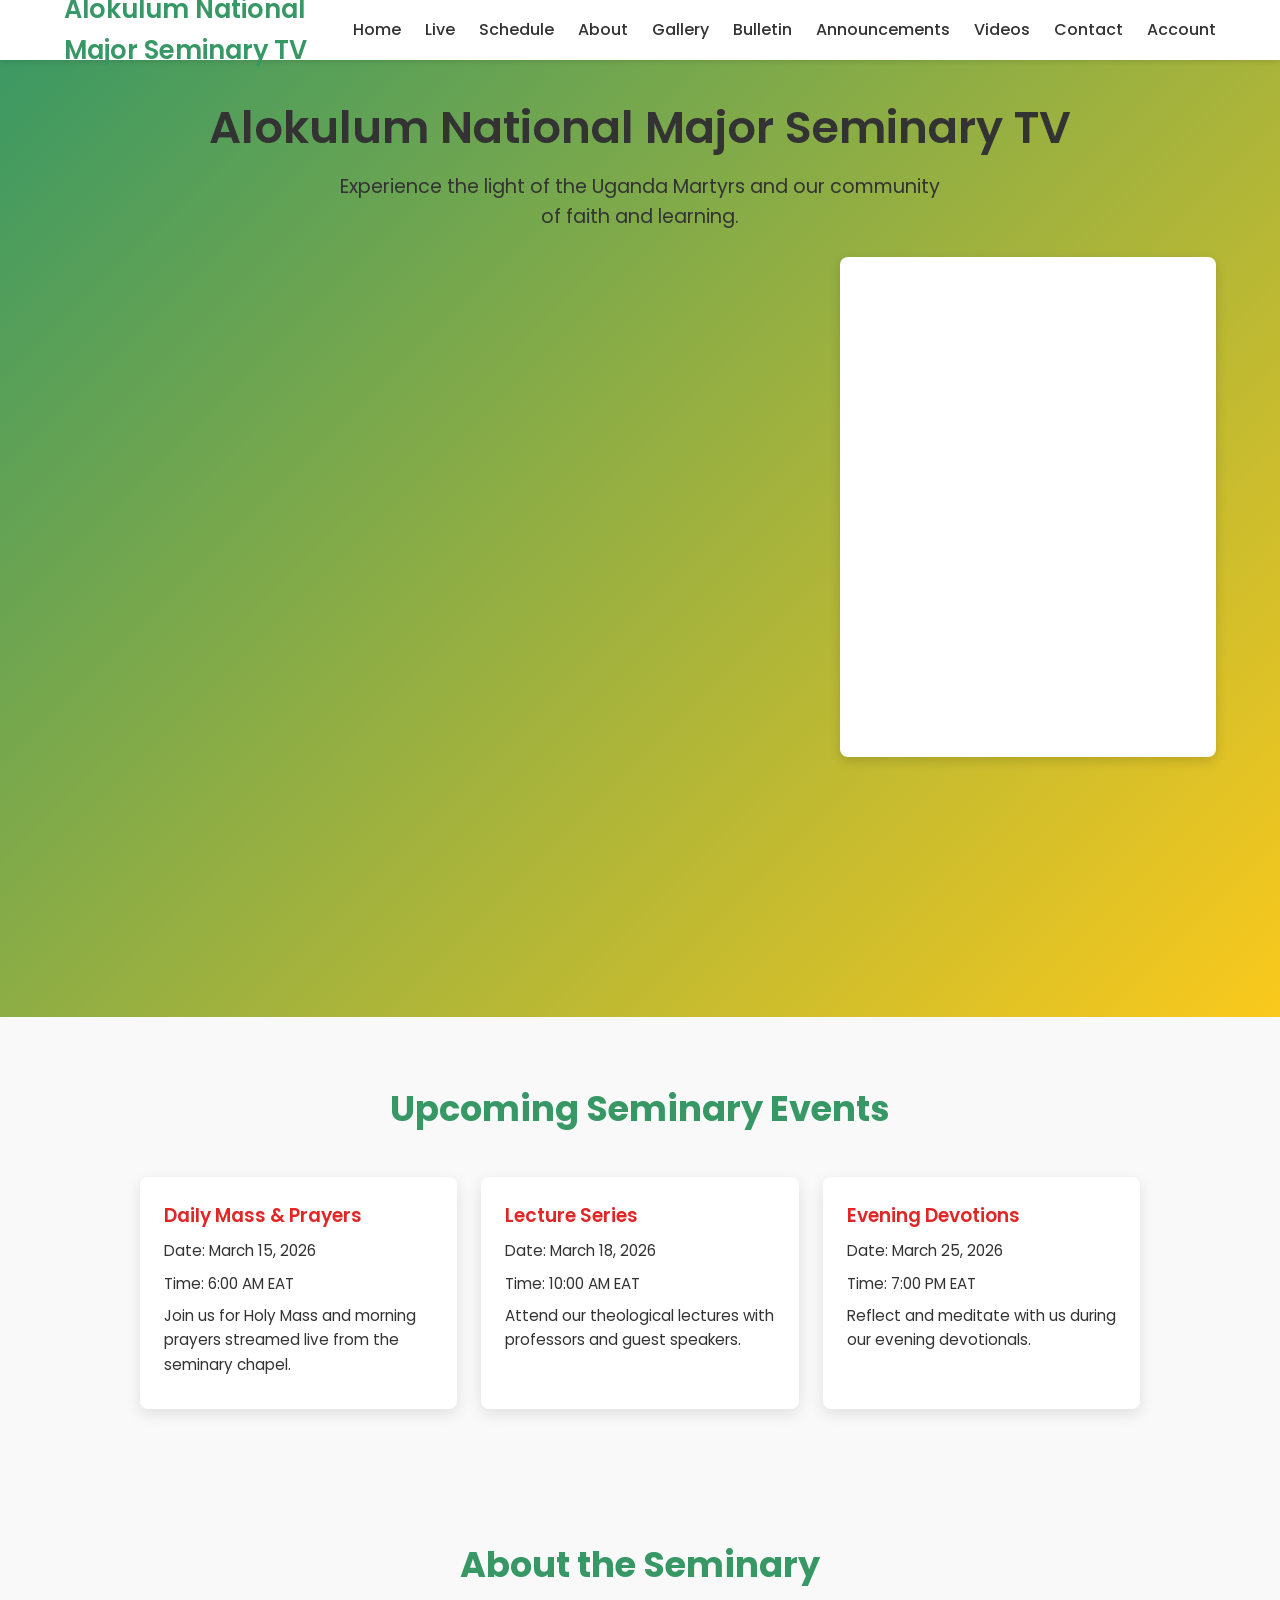
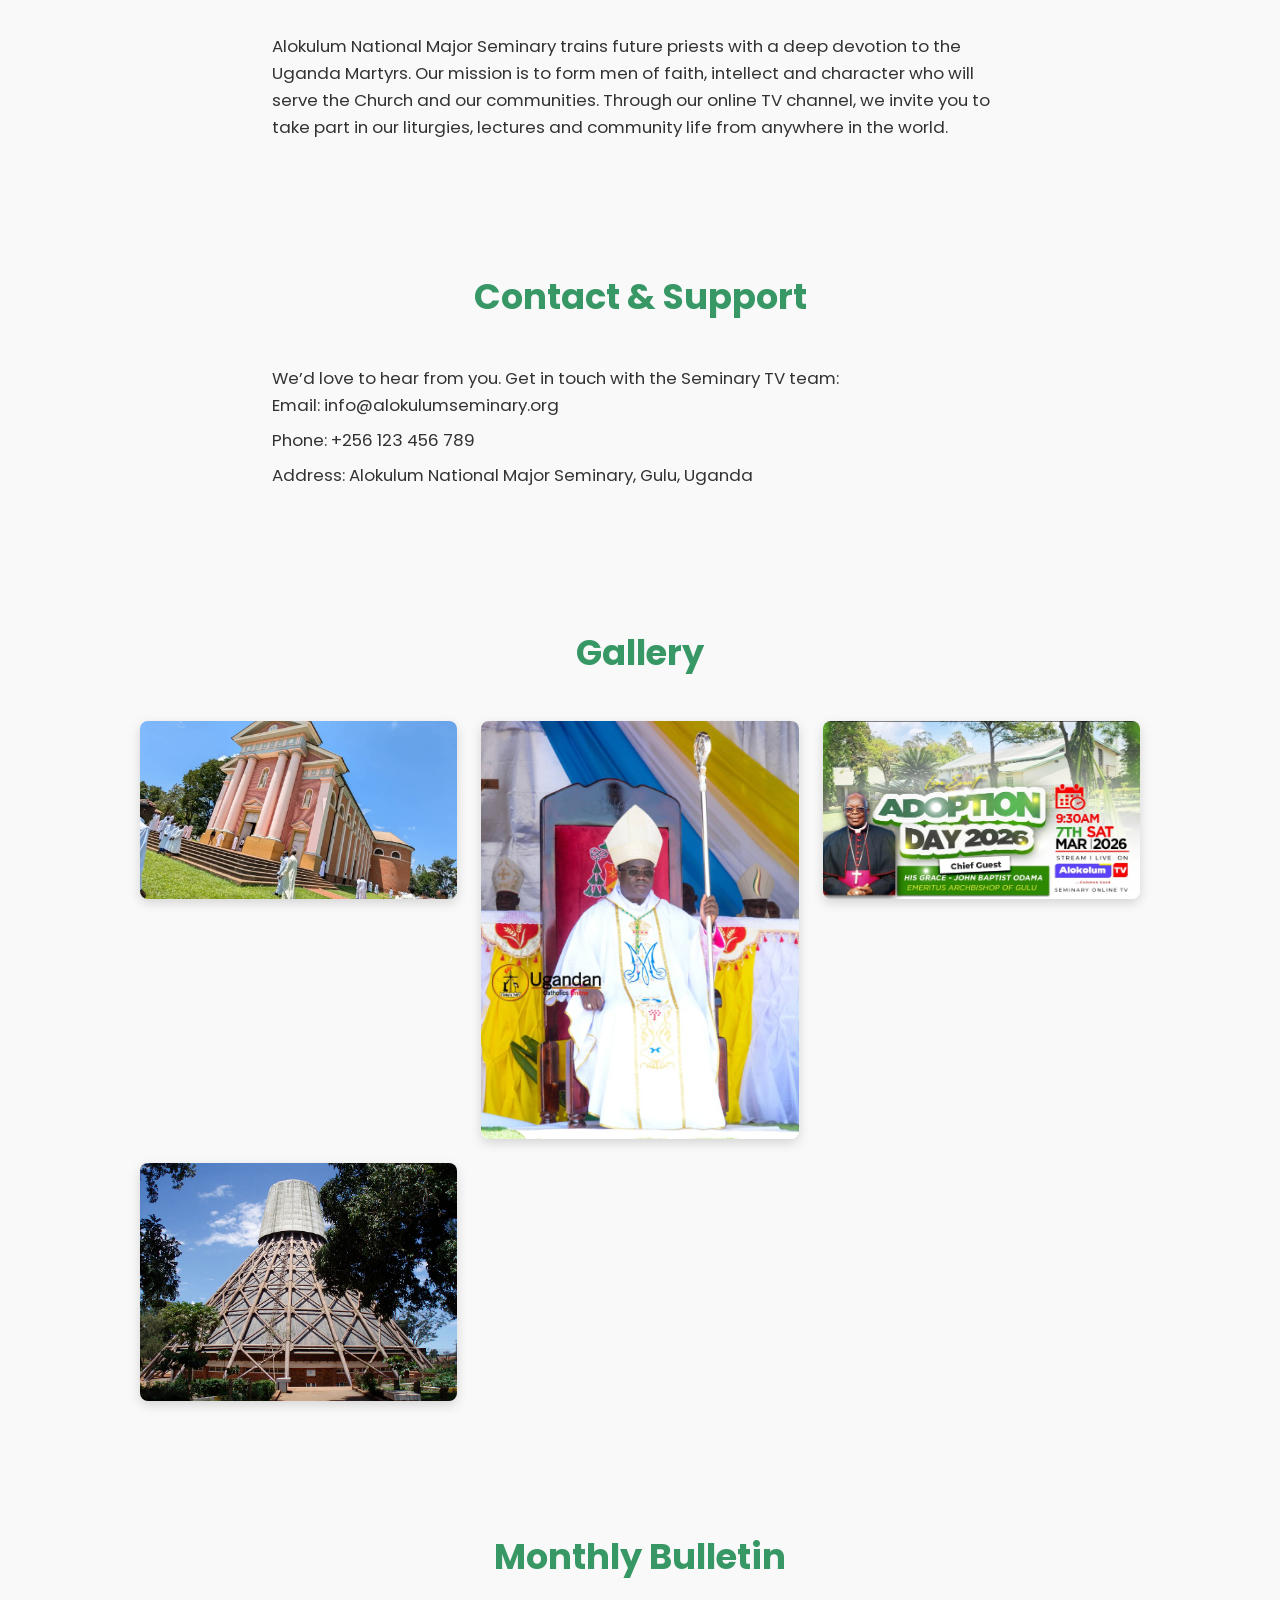
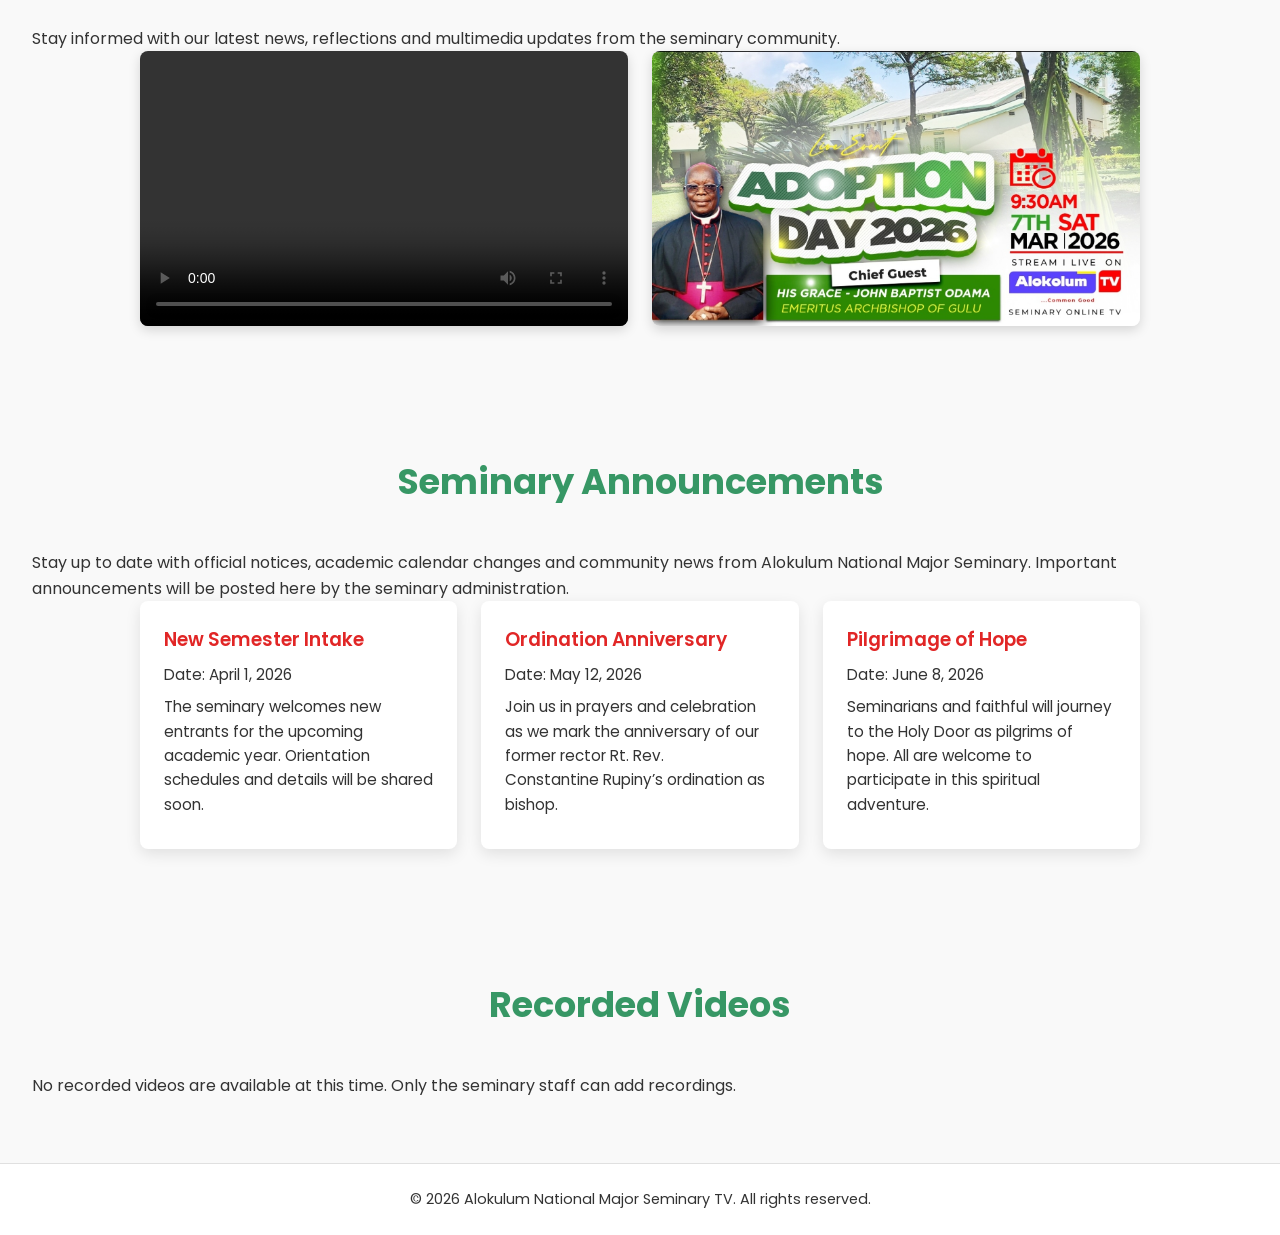
==== commit c536e9f4: "Add live chat and announcements; improve hero layout Implemented a live chat panel alongside the Twi" ====
--- a/index.html
+++ b/index.html
@@ -27,6 +27,8 @@
           <li><a href="#gallery">Gallery</a></li>
           <!-- Bulletin menu item for monthly news bulletins -->
           <li><a href="#bulletin">Bulletin</a></li>
+          <!-- New Announcements menu item for seminary announcements -->
+          <li><a href="#announcements">Announcements</a></li>
           <li><a href="#videos">Videos</a></li>
           <li><a href="#contact">Contact</a></li>
           <!-- Account link will toggle the floating login/signup panel instead of scrolling -->
@@ -46,14 +48,30 @@
         <h2>Alokulum National Major Seminary TV</h2>
         <p>Experience the light of the Uganda Martyrs and our community of faith and learning.</p>
       </div>
-      <div class="video-container" id="live-video-container">
-        <iframe
-          id="live-video"
-          src="https://player.twitch.tv/?channel=benjaminexperiments&parent=sekretbenji.github.io&muted=true"
-          frameborder="0"
-          allowfullscreen
-          scrolling="no">
-        </iframe>
+      <!-- Live wrapper combines the video player and live chat side‑by‑side.  On larger screens
+           the video and chat appear next to each other; on small screens they stack.  The
+           existing floating behaviour still applies to the video container. -->
+      <div class="live-wrapper">
+        <div class="video-container" id="live-video-container">
+          <iframe
+            id="live-video"
+            src="https://player.twitch.tv/?channel=benjaminexperiments&parent=sekretbenji.github.io&muted=true"
+            frameborder="0"
+            allowfullscreen
+            scrolling="no">
+          </iframe>
+        </div>
+        <!-- Embedded Twitch chat for live interaction.  The parent parameter must match
+             the domain hosting the page for Twitch to allow embedding.  The chat panel
+             will fill its container both in width and height. -->
+        <div class="chat-container">
+          <iframe
+            id="live-chat"
+            src="https://www.twitch.tv/embed/benjaminexperiments/chat?parent=sekretbenji.github.io"
+            frameborder="0"
+            scrolling="no">
+          </iframe>
+        </div>
       </div>
     </section>
 
@@ -131,6 +149,34 @@
       </div>
     </section>
 
+    <!-- Announcements section providing important updates from the seminary. -->
+    <section id="announcements" class="announcements section">
+      <h2>Seminary Announcements</h2>
+      <p>Stay up to date with official notices, academic calendar changes and community news from
+         Alokulum National Major Seminary.  Important announcements will be posted here by
+         the seminary administration.</p>
+      <div class="announcement-cards">
+        <div class="card">
+          <h3>New Semester Intake</h3>
+          <p>Date: April 1, 2026</p>
+          <p>The seminary welcomes new entrants for the upcoming academic year. Orientation
+            schedules and details will be shared soon.</p>
+        </div>
+        <div class="card">
+          <h3>Ordination Anniversary</h3>
+          <p>Date: May 12, 2026</p>
+          <p>Join us in prayers and celebration as we mark the anniversary of our former
+            rector Rt. Rev. Constantine Rupiny’s ordination as bishop.</p>
+        </div>
+        <div class="card">
+          <h3>Pilgrimage of Hope</h3>
+          <p>Date: June 8, 2026</p>
+          <p>Seminarians and faithful will journey to the Holy Door as pilgrims of hope.  All
+            are welcome to participate in this spiritual adventure.</p>
+        </div>
+      </div>
+    </section>
+
     <!-- Recorded videos section (populated via JavaScript) -->
     <section id="videos" class="videos section">
       <h2>Recorded Videos</h2>
--- a/style.css
+++ b/style.css
@@ -456,4 +456,57 @@
 }
 .bulletin-grid video {
   aspect-ratio: 16 / 9;
+}
+
+/*
+ * Live wrapper styling for video + chat layout
+ * This container aligns the video player and the live chat panel side‑by‑side on
+ * large screens and stacks them vertically on small devices.  The video
+ * container retains its existing aspect‑ratio behaviour and floating logic.
+ */
+.live-wrapper {
+  display: flex;
+  justify-content: center;
+  align-items: flex-start;
+  gap: 1.5rem;
+  width: 90%;
+  max-width: 1200px;
+  margin: 1.5rem auto 0;
+}
+.live-wrapper .video-container {
+  flex: 2;
+}
+.live-wrapper .chat-container {
+  flex: 1;
+  height: 500px;
+  max-height: 80vh;
+  background-color: var(--surface-color);
+  border-radius: 8px;
+  box-shadow: 0 4px 12px rgba(0, 0, 0, 0.15);
+  overflow: hidden;
+}
+.chat-container iframe {
+  width: 100%;
+  height: 100%;
+  border: none;
+}
+@media (max-width: 992px) {
+  .live-wrapper {
+    flex-direction: column;
+  }
+  .live-wrapper .chat-container {
+    height: 400px;
+    max-height: none;
+  }
+}
+
+/* Announcement cards grid
+ * Uses the same responsive layout as the schedule cards but with its own
+ * class name to avoid confusion. Cards reuse the general .card style. */
+.announcement-cards {
+  display: grid;
+  grid-template-columns: repeat(auto-fit, minmax(250px, 1fr));
+  gap: 1.5rem;
+  max-width: 1000px;
+  margin: 0 auto;
 }
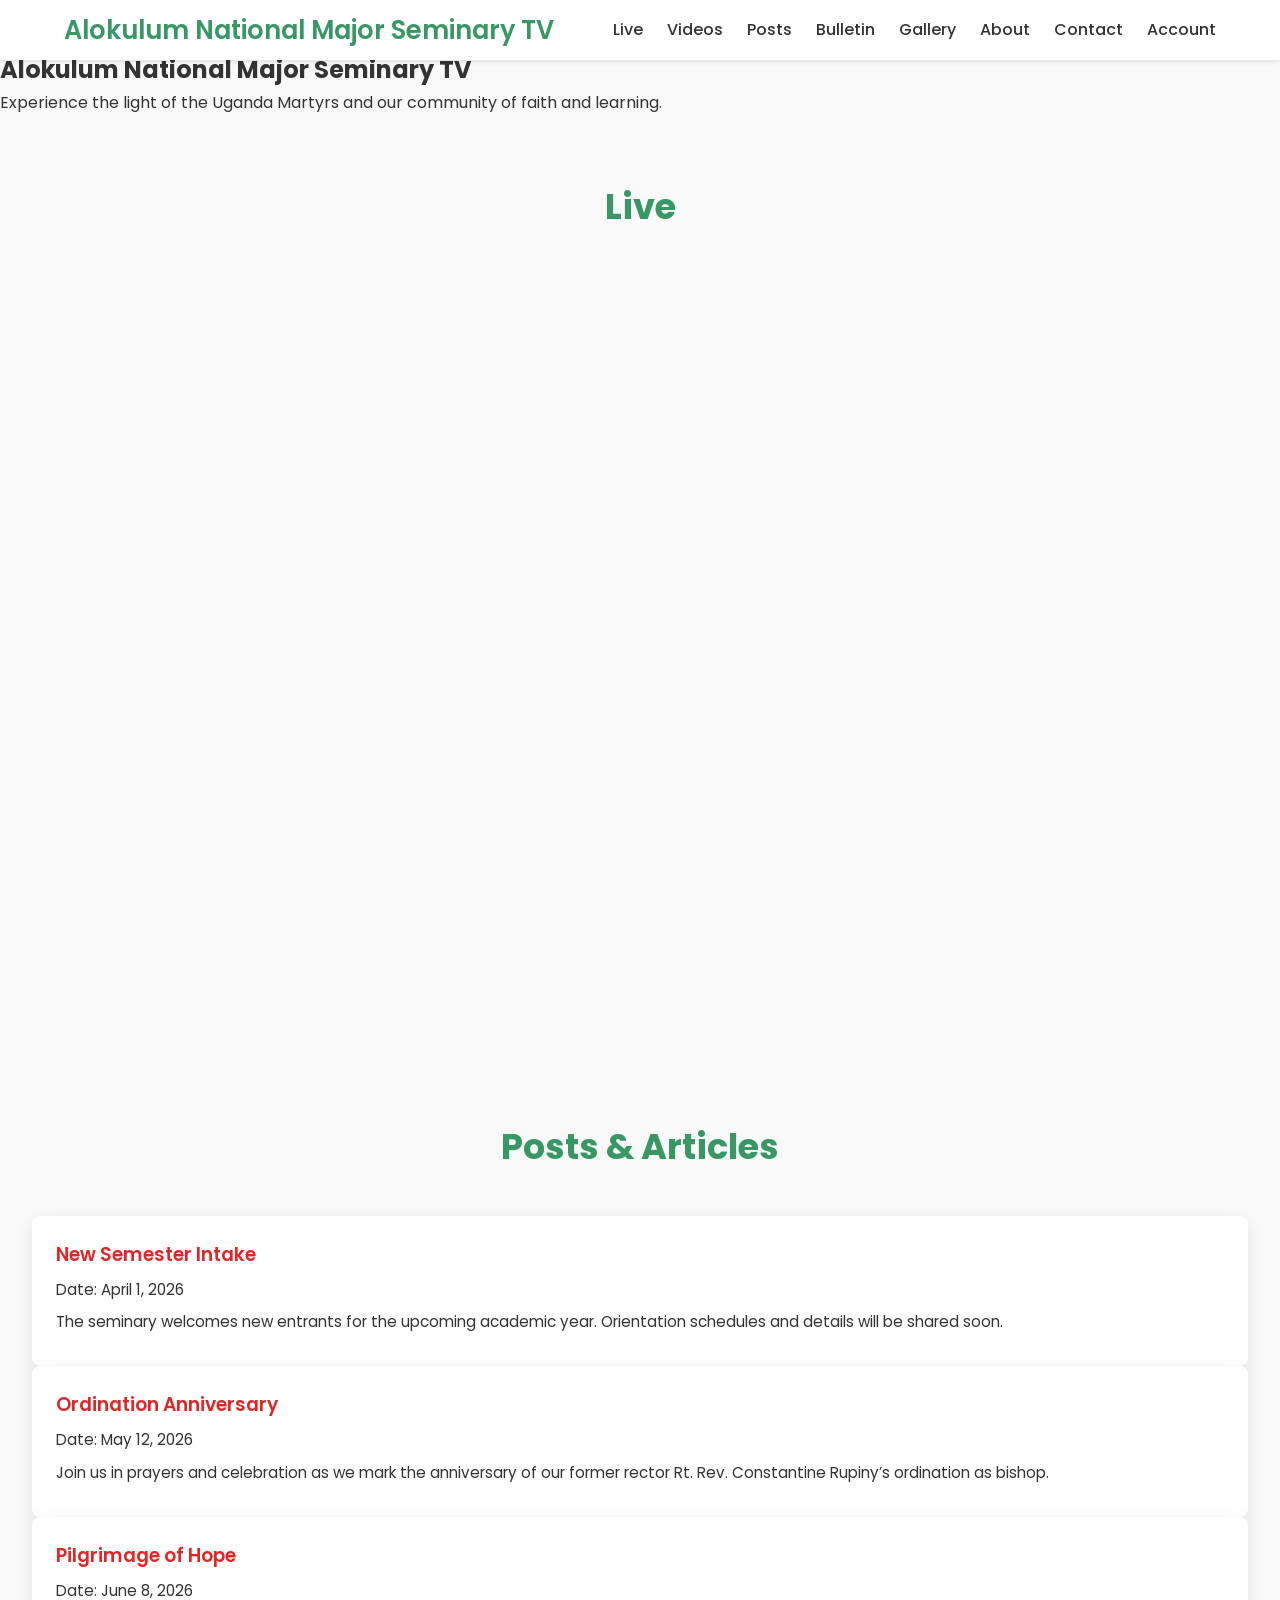
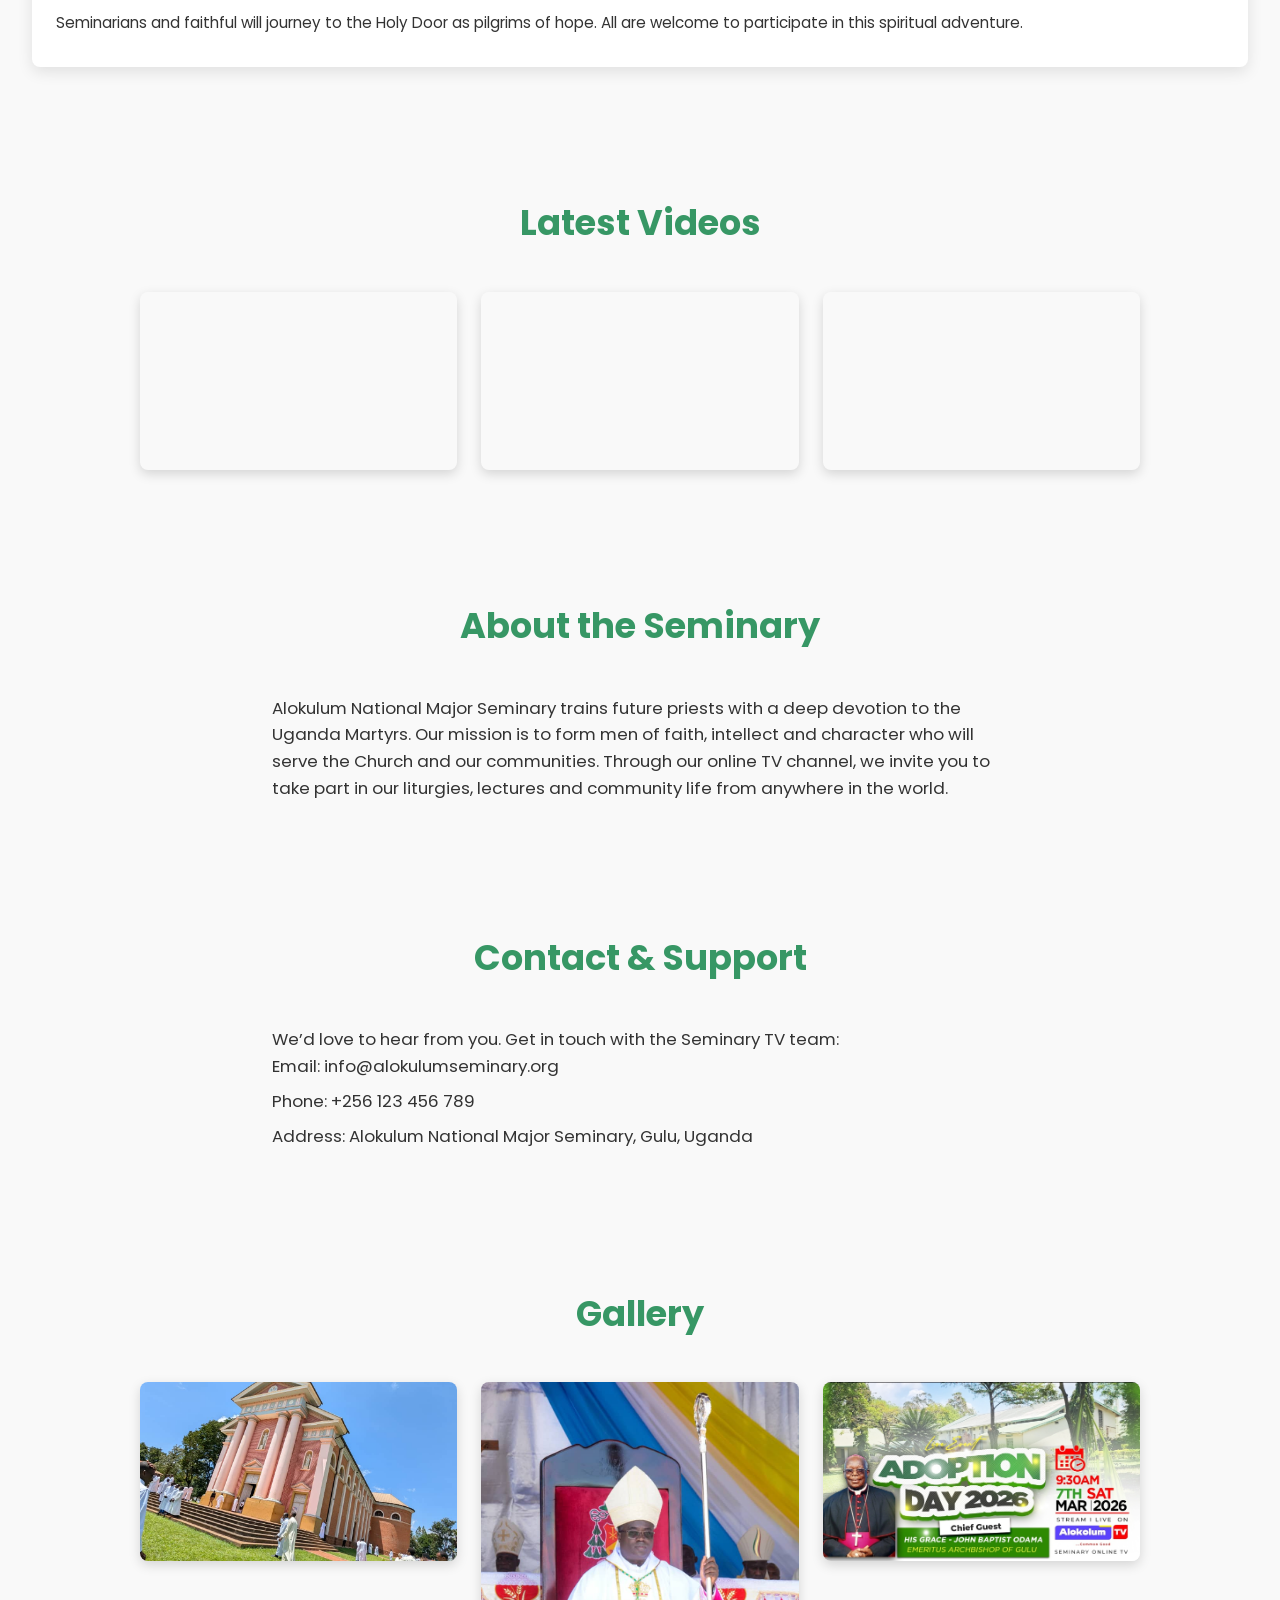
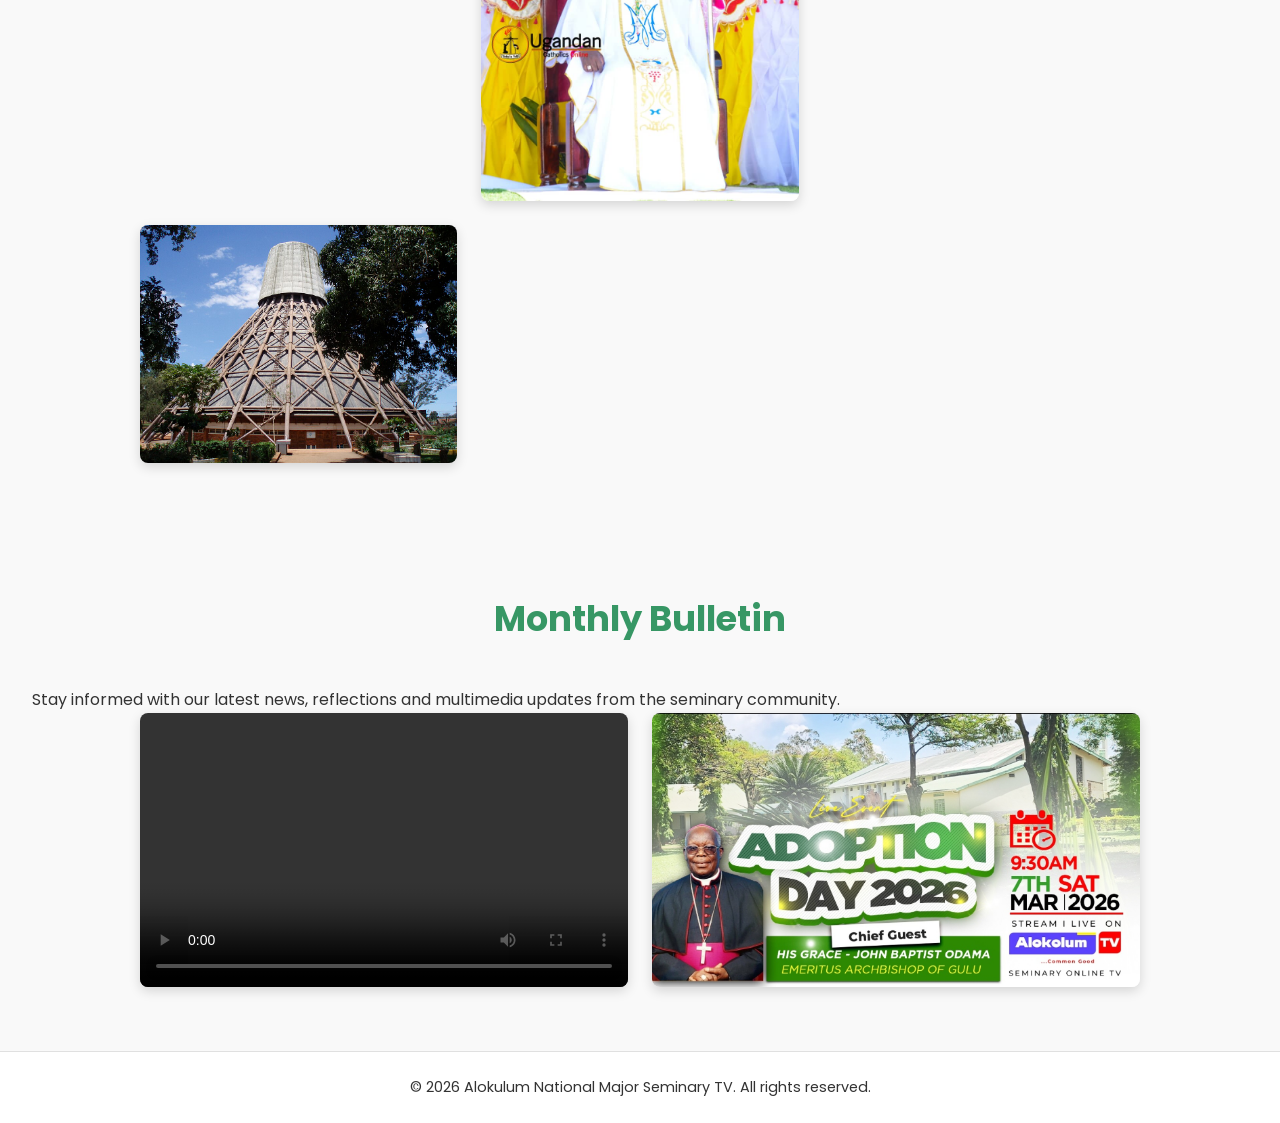
==== commit 7edf6cd3: "Redesign site with channel-style hero; add Live, Posts, Videos, and Bulletin sections; update naviga" ====
--- a/index.html
+++ b/index.html
@@ -20,18 +20,13 @@
       <h1 class="logo">Alokulum National Major Seminary TV</h1>
       <nav>
         <ul class="nav-links">
-          <li><a href="#home">Home</a></li>
           <li><a href="#live">Live</a></li>
-          <li><a href="#schedule">Schedule</a></li>
+          <li><a href="#videos">Videos</a></li>
+          <li><a href="#posts">Posts</a></li>
+          <li><a href="#bulletin">Bulletin</a></li>
+          <li><a href="#gallery">Gallery</a></li>
           <li><a href="#about">About</a></li>
-          <li><a href="#gallery">Gallery</a></li>
-          <!-- Bulletin menu item for monthly news bulletins -->
-          <li><a href="#bulletin">Bulletin</a></li>
-          <!-- New Announcements menu item for seminary announcements -->
-          <li><a href="#announcements">Announcements</a></li>
-          <li><a href="#videos">Videos</a></li>
           <li><a href="#contact">Contact</a></li>
-          <!-- Account link will toggle the floating login/signup panel instead of scrolling -->
           <li><a href="#account" id="account-link">Account</a></li>
         </ul>
       </nav>
@@ -42,62 +37,61 @@
   <main id="home">
     <!-- Hero section introducing the seminary and containing a responsive live video.
          When the user scrolls past this section, the video will float in the corner. -->
-    <section class="hero" id="live">
-      <div class="hero-background"></div>
-      <div class="hero-content">
-        <h2>Alokulum National Major Seminary TV</h2>
-        <p>Experience the light of the Uganda Martyrs and our community of faith and learning.</p>
-      </div>
-      <!-- Live wrapper combines the video player and live chat side‑by‑side.  On larger screens
-           the video and chat appear next to each other; on small screens they stack.  The
-           existing floating behaviour still applies to the video container. -->
-      <div class="live-wrapper">
-        <div class="video-container" id="live-video-container">
-          <iframe
-            id="live-video"
-            src="https://player.twitch.tv/?channel=benjaminexperiments&parent=sekretbenji.github.io&muted=true"
-            frameborder="0"
-            allowfullscreen
-            scrolling="no">
-          </iframe>
-        </div>
-        <!-- Embedded Twitch chat for live interaction.  The parent parameter must match
-             the domain hosting the page for Twitch to allow embedding.  The chat panel
-             will fill its container both in width and height. -->
-        <div class="chat-container">
-          <iframe
-            id="live-chat"
-            src="https://www.twitch.tv/embed/benjaminexperiments/chat?parent=sekretbenji.github.io"
-            frameborder="0"
-            scrolling="no">
-          </iframe>
+    <!-- Channel hero with banner and channel info -->
+    <section id="channel" class="channel-hero">
+      <img src="martyrs-monument.png" alt="Seminary channel banner" class="channel-banner">
+      <div class="channel-info">
+        <img src="icons/icon-512x512.png" alt="Seminary TV logo" class="channel-icon">
+        <div class="channel-details">
+          <h2>Alokulum National Major Seminary TV</h2>
+          <p>Experience the light of the Uganda Martyrs and our community of faith and learning.</p>
         </div>
       </div>
     </section>
 
+    <!-- Live section with the primary stream -->
+    <section id="live" class="live section">
+      <h2>Live</h2>
+      <div class="video-container" id="live-video-container">
+        <iframe
+          id="live-video"
+          src="https://player.twitch.tv/?channel=benjaminexperiments&parent=sekretbenji.github.io&muted=true"
+          frameborder="0"
+          allowfullscreen
+          scrolling="no">
+        </iframe>
+      </div>
+    </section>
 
-    <!-- Schedule section with upcoming events -->
-    <section id="schedule" class="schedule section">
-      <h2>Upcoming Seminary Events</h2>
-      <div class="schedule-cards">
+    <!-- Posts & Articles section -->
+    <section id="posts" class="posts section">
+      <h2>Posts &amp; Articles</h2>
+      <div class="post-cards">
         <div class="card">
-          <h3>Daily Mass &amp; Prayers</h3>
-          <p>Date: March 15, 2026</p>
-          <p>Time: 6:00&nbsp;AM EAT</p>
-          <p>Join us for Holy Mass and morning prayers streamed live from the seminary chapel.</p>
+          <h3>New Semester Intake</h3>
+          <p>Date: April 1, 2026</p>
+          <p>The seminary welcomes new entrants for the upcoming academic year. Orientation schedules and details will be shared soon.</p>
         </div>
         <div class="card">
-          <h3>Lecture Series</h3>
-          <p>Date: March 18, 2026</p>
-          <p>Time: 10:00&nbsp;AM EAT</p>
-          <p>Attend our theological lectures with professors and guest speakers.</p>
+          <h3>Ordination Anniversary</h3>
+          <p>Date: May 12, 2026</p>
+          <p>Join us in prayers and celebration as we mark the anniversary of our former rector Rt. Rev. Constantine Rupiny’s ordination as bishop.</p>
         </div>
         <div class="card">
-          <h3>Evening Devotions</h3>
-          <p>Date: March 25, 2026</p>
-          <p>Time: 7:00&nbsp;PM EAT</p>
-          <p>Reflect and meditate with us during our evening devotionals.</p>
+          <h3>Pilgrimage of Hope</h3>
+          <p>Date: June 8, 2026</p>
+          <p>Seminarians and faithful will journey to the Holy Door as pilgrims of hope. All are welcome to participate in this spiritual adventure.</p>
         </div>
+      </div>
+    </section>
+
+    <!-- Videos section showcasing recent programs -->
+    <section id="videos" class="videos section">
+      <h2>Latest Videos</h2>
+      <div class="embed-grid">
+        <iframe src="https://www.youtube.com/embed/qfczbriTA1A" allowfullscreen></iframe>
+        <iframe src="https://www.youtube.com/embed/PJSCQuWpth0" allowfullscreen></iframe>
+        <iframe src="https://www.youtube.com/embed/VDY6DbUS7t4" allowfullscreen></iframe>
       </div>
     </section>
 
@@ -113,7 +107,7 @@
       <p>We’d love to hear from you. Get in touch with the Seminary TV team:</p>
       <ul>
         <li>Email: <a href="mailto:info@alokulumseminary.org">info@alokulumseminary.org</a></li>
-        <li>Phone: +256&nbsp;123&nbsp;456&nbsp;789</li>
+        <li>Phone: +256 123 456 789</li>
         <li>Address: Alokulum National Major Seminary, Gulu, Uganda</li>
       </ul>
     </section>
@@ -149,41 +143,6 @@
       </div>
     </section>
 
-    <!-- Announcements section providing important updates from the seminary. -->
-    <section id="announcements" class="announcements section">
-      <h2>Seminary Announcements</h2>
-      <p>Stay up to date with official notices, academic calendar changes and community news from
-         Alokulum National Major Seminary.  Important announcements will be posted here by
-         the seminary administration.</p>
-      <div class="announcement-cards">
-        <div class="card">
-          <h3>New Semester Intake</h3>
-          <p>Date: April 1, 2026</p>
-          <p>The seminary welcomes new entrants for the upcoming academic year. Orientation
-            schedules and details will be shared soon.</p>
-        </div>
-        <div class="card">
-          <h3>Ordination Anniversary</h3>
-          <p>Date: May 12, 2026</p>
-          <p>Join us in prayers and celebration as we mark the anniversary of our former
-            rector Rt. Rev. Constantine Rupiny’s ordination as bishop.</p>
-        </div>
-        <div class="card">
-          <h3>Pilgrimage of Hope</h3>
-          <p>Date: June 8, 2026</p>
-          <p>Seminarians and faithful will journey to the Holy Door as pilgrims of hope.  All
-            are welcome to participate in this spiritual adventure.</p>
-        </div>
-      </div>
-    </section>
-
-    <!-- Recorded videos section (populated via JavaScript) -->
-    <section id="videos" class="videos section">
-      <h2>Recorded Videos</h2>
-      <!-- This message will be updated dynamically by script.js based on whether any recordings exist. -->
-      <p id="no-videos-message">No recorded videos are available at this time. Only the seminary staff can add recordings.</p>
-      <div id="recorded-videos-container" class="video-grid"></div>
-    </section>
 
 
     <!-- Account section for sign up/in -->
@@ -232,4 +191,4 @@
     }
   </script>
 </body>
-</html>+</html>
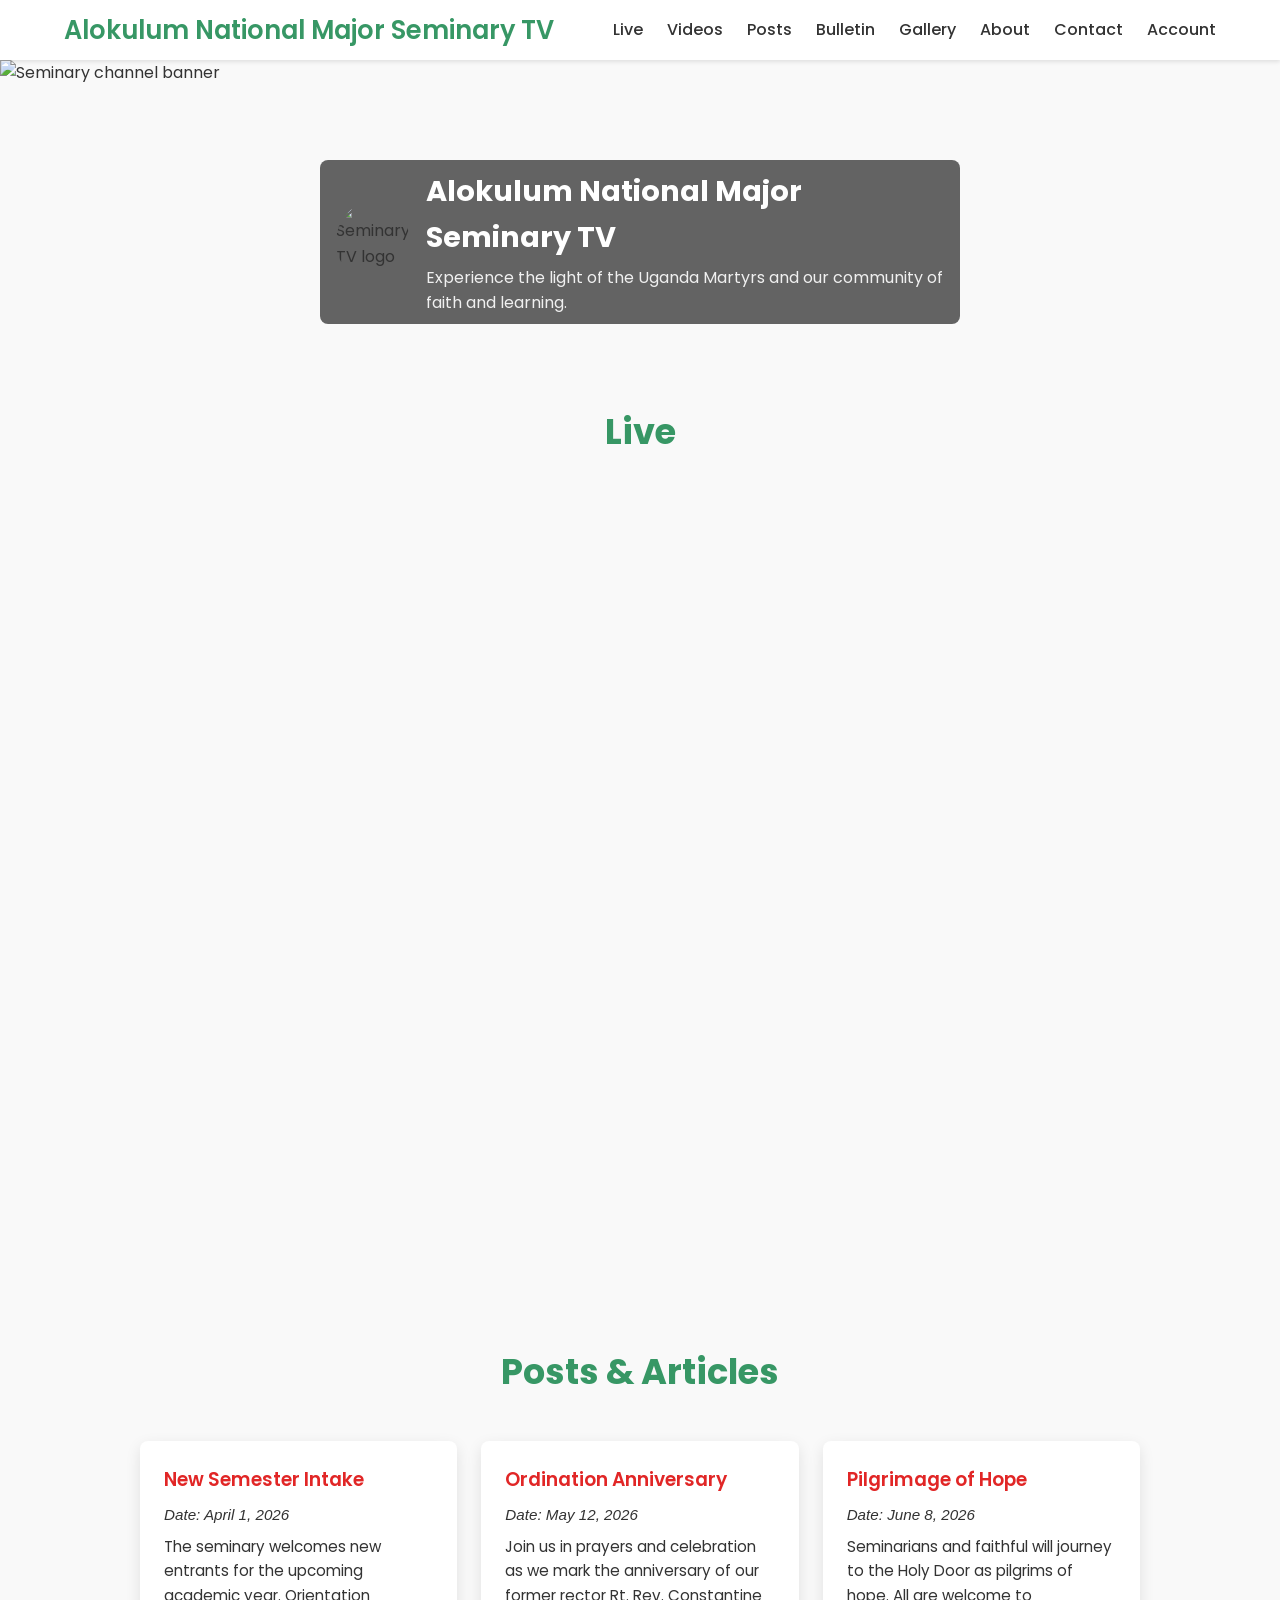
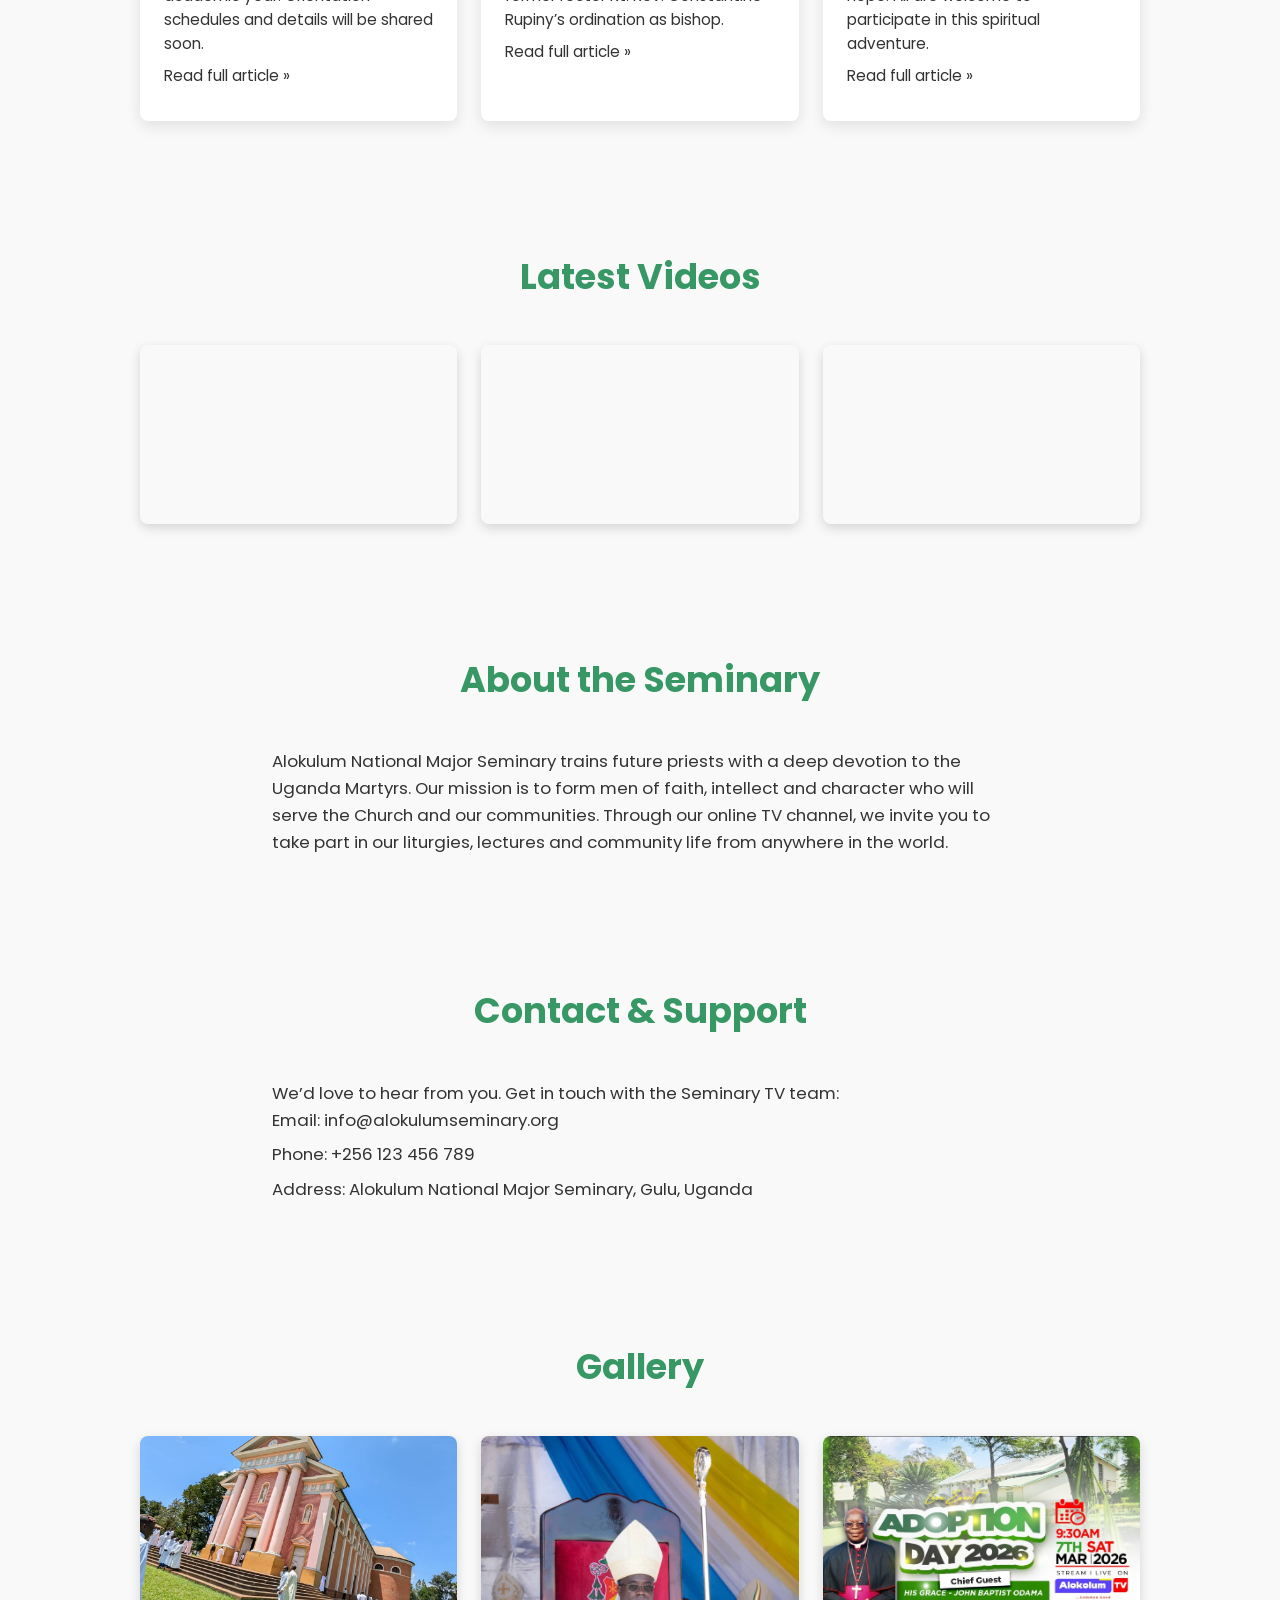
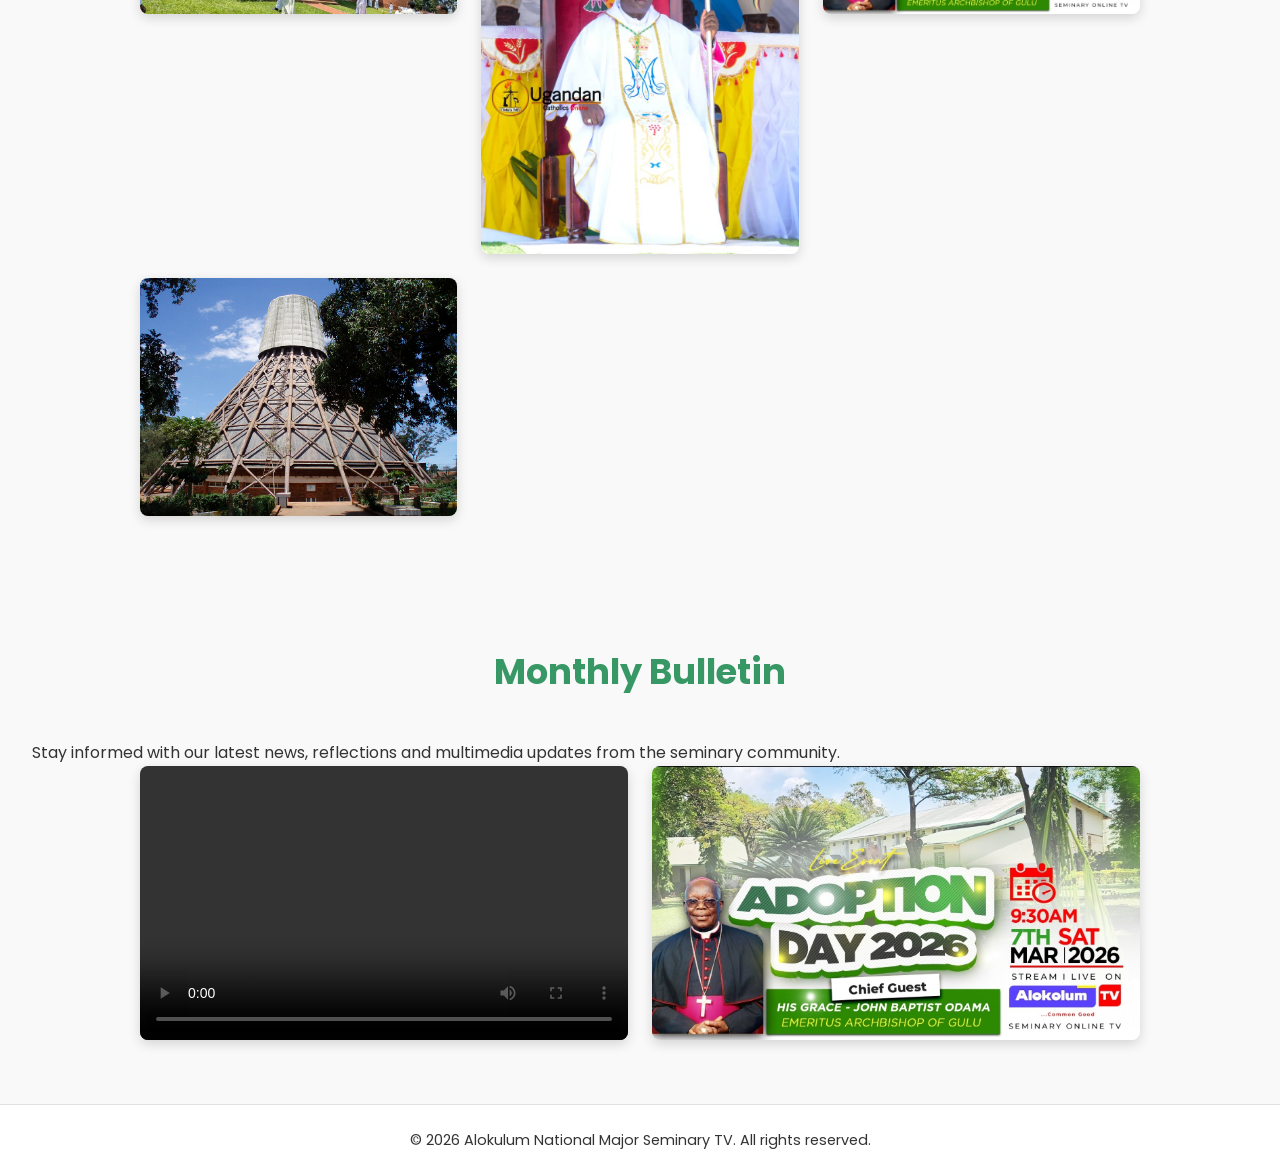
==== commit 727e7cd2: "Update index.html to link to full article pages and adjust Posts section" ====
--- a/index.html
+++ b/index.html
@@ -68,19 +68,22 @@
       <h2>Posts &amp; Articles</h2>
       <div class="post-cards">
         <div class="card">
-          <h3>New Semester Intake</h3>
-          <p>Date: April 1, 2026</p>
+          <h3><a href="articles/new-semester-intake.html">New Semester Intake</a></h3>
+          <p><em>Date: April 1, 2026</em></p>
           <p>The seminary welcomes new entrants for the upcoming academic year. Orientation schedules and details will be shared soon.</p>
+          <p><a href="articles/new-semester-intake.html">Read full article &raquo;</a></p>
         </div>
         <div class="card">
-          <h3>Ordination Anniversary</h3>
-          <p>Date: May 12, 2026</p>
-          <p>Join us in prayers and celebration as we mark the anniversary of our former rector Rt. Rev. Constantine Rupiny’s ordination as bishop.</p>
+          <h3><a href="articles/ordination-anniversary.html">Ordination Anniversary</a></h3>
+          <p><em>Date: May 12, 2026</em></p>
+          <p>Join us in prayers and celebration as we mark the anniversary of our former rector Rt.&nbsp;Rev.&nbsp;Constantine Rupiny’s ordination as bishop.</p>
+          <p><a href="articles/ordination-anniversary.html">Read full article &raquo;</a></p>
         </div>
         <div class="card">
-          <h3>Pilgrimage of Hope</h3>
-          <p>Date: June 8, 2026</p>
+          <h3><a href="articles/pilgrimage-of-hope.html">Pilgrimage of Hope</a></h3>
+          <p><em>Date: June 8, 2026</em></p>
           <p>Seminarians and faithful will journey to the Holy Door as pilgrims of hope. All are welcome to participate in this spiritual adventure.</p>
+          <p><a href="articles/pilgrimage-of-hope.html">Read full article &raquo;</a></p>
         </div>
       </div>
     </section>
@@ -107,7 +110,7 @@
       <p>We’d love to hear from you. Get in touch with the Seminary TV team:</p>
       <ul>
         <li>Email: <a href="mailto:info@alokulumseminary.org">info@alokulumseminary.org</a></li>
-        <li>Phone: +256 123 456 789</li>
+        <li>Phone: +256&nbsp;123&nbsp;456&nbsp;789</li>
         <li>Address: Alokulum National Major Seminary, Gulu, Uganda</li>
       </ul>
     </section>
@@ -191,4 +194,4 @@
     }
   </script>
 </body>
-</html>
+</html>
--- a/style.css
+++ b/style.css
@@ -459,6 +459,64 @@
 }
 
 /*
+ * Channel hero section styling
+ * Displays a large banner image and overlays the channel logo and details
+ * similar to a streaming platform’s channel page. The banner spans the
+ * full width, while the channel info is positioned near the bottom
+ * centre of the banner.
+ */
+.channel-hero {
+  position: relative;
+  margin-top: var(--header-height);
+  overflow: hidden;
+}
+.channel-banner {
+  width: 100%;
+  height: 280px;
+  object-fit: cover;
+  display: block;
+}
+.channel-info {
+  position: absolute;
+  bottom: 1rem;
+  left: 50%;
+  transform: translateX(-50%);
+  display: flex;
+  align-items: center;
+  background-color: rgba(0, 0, 0, 0.6);
+  padding: 0.5rem 1rem;
+  border-radius: 8px;
+}
+.channel-icon {
+  width: 80px;
+  height: 80px;
+  border-radius: 50%;
+  margin-right: 1rem;
+}
+.channel-details h2 {
+  margin: 0;
+  font-size: 1.8rem;
+  color: #fff;
+}
+.channel-details p {
+  margin: 0.3rem 0 0;
+  font-size: 1rem;
+  color: #f0f0f0;
+}
+
+/* Posts & Articles grid styling
+ * Uses the same responsive card layout as the schedule cards but with a
+ * different class name. Each post card can contain a headline and text.
+ */
+.post-cards {
+  display: grid;
+  grid-template-columns: repeat(auto-fit, minmax(250px, 1fr));
+  gap: 1.5rem;
+  max-width: 1000px;
+  margin: 0 auto;
+}
+
+/*
  * Live wrapper styling for video + chat layout
  * This container aligns the video player and the live chat panel side‑by‑side on
  * large screens and stacks them vertically on small devices.  The video
